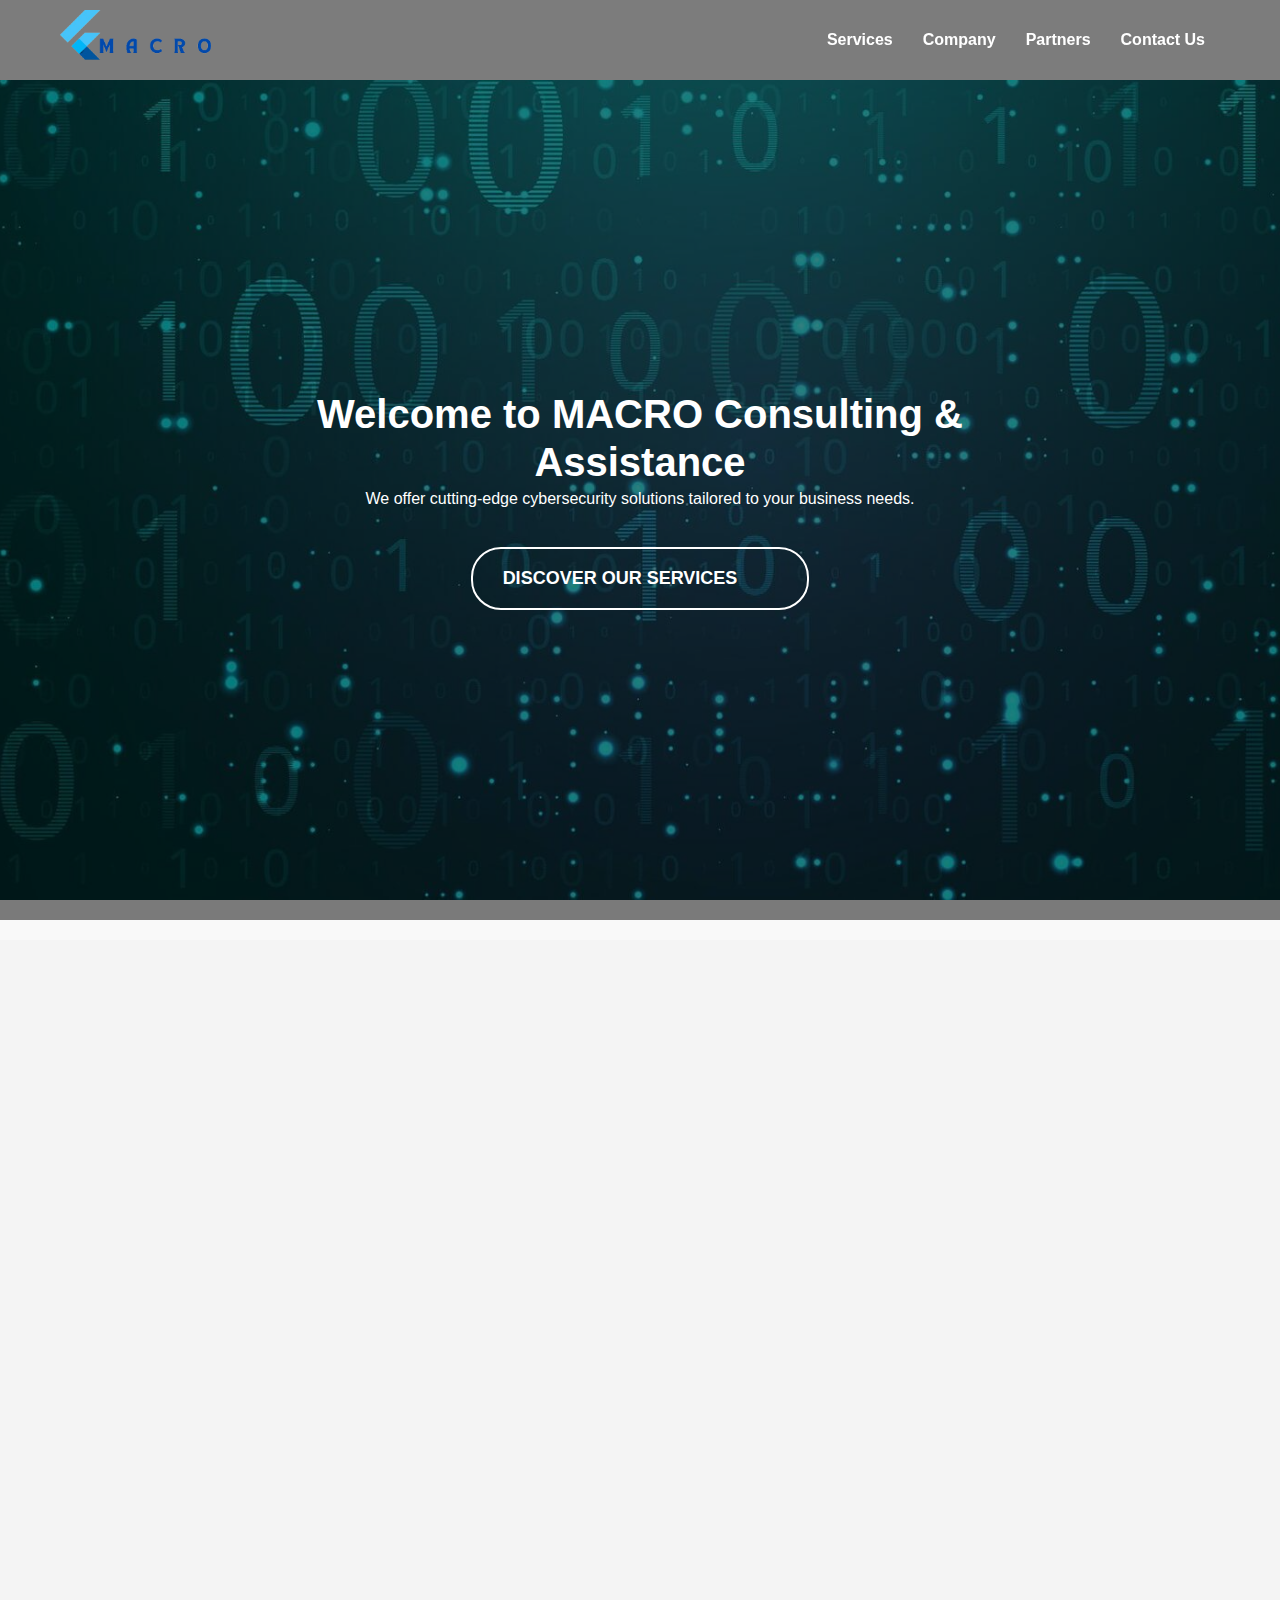
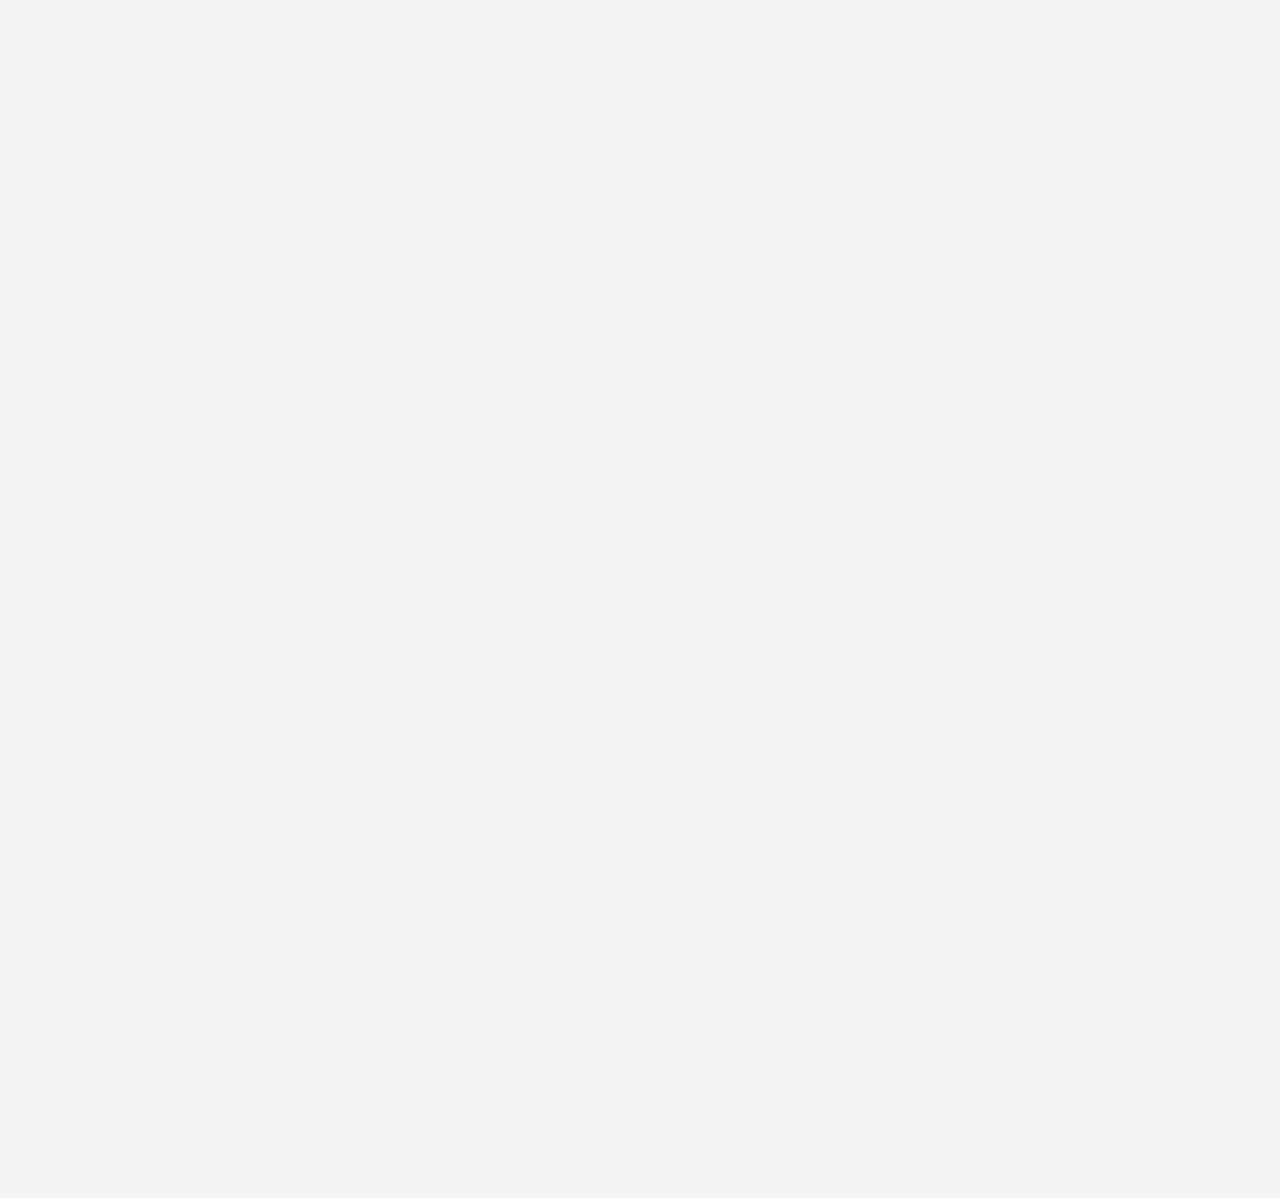
==== index.html @ e0755e48 "first commit" ====
<!doctype html>
<html lang="en">
<head>
    <meta charset="utf-8">
    <meta name="viewport" content="width=device-width, initial-scale=1">
    <title>MACRO Consulting & Assistance - Cybersecurity Solutions</title>
    <meta name="description" content="MACRO Consulting & Assistance offers cutting-edge cybersecurity solutions tailored to your business needs.">
    
    <!-- Preload critical assets -->
    <link rel="preload" href="boostrap/bootstrap.min.css" as="style">
    <link rel="preload" href="boostrap/mdb.min.css" as="style">
    <link rel="preload" href="styles.css" as="style">
    <link rel="preload" href="images/logo.png" as="image">

    <!-- Bootstrap CSS -->
    <link rel="stylesheet" href="boostrap/bootstrap.min.css">
    <!-- MDB CSS -->
    <link rel="stylesheet" href="boostrap/mdb.min.css">
    <!-- Custom CSS -->
    <link rel="stylesheet" href="styles.css">
    
    <!-- Content Security Policy -->
    <meta http-equiv="Content-Security-Policy" content="default-src 'self'; img-src 'self' data:; script-src 'self' 'unsafe-inline' https://cdnjs.cloudflare.com; style-src 'self' 'unsafe-inline' https://cdnjs.cloudflare.com; font-src 'self' data:; connect-src 'self'; frame-ancestors 'none'; upgrade-insecure-requests;">
    <meta name="referrer" content="no-referrer">
</head>
<body>
    <header class="ftnt-navigation" role="banner">
        <nav id="top-nav" aria-label="Main Navigation">
            <div class="container">
                <a href="index.html" class="logo-link">
                    <img src="images/logo.png" alt="MACRO Consulting & Assistance Logo" class="logo" width="150" height="50">
                </a>
                <div class="mobile-nav">
                    <button class="menu-toggle" aria-label="Toggle mobile menu" aria-controls="top-toolbar" aria-expanded="false">
                        <span class="bar"></span>
                        <span class="bar"></span>
                        <span class="bar"></span>
                    </button>
                </div>
                <ul class="top-toolbar" id="top-toolbar">
                    <li><a href="index.html">Services</a></li>
                    <li><a href="company.html">Company</a></li>
                    <li><a href="partners.html">Partners</a></li>
                    <li><a href="contact.html">Contact Us</a></li>
                </ul>
            </div>
        </nav>
    </header>

    <main>
        <!-- Welcome Section -->
        <section class="custom-background-section" role="region" aria-labelledby="main-title">
            <div class="content">
                <h1 id="main-title" class="main-title">Welcome to MACRO Consulting <span class="break-line">&amp; Assistance</span></h1>
                <p>We offer cutting-edge cybersecurity solutions tailored to your business needs.</p>
                <a href="#services" class="button--transparent--home">Discover our services</a>
            </div>
        </section>
    
        <!-- Services Section -->
        <section id="services" class="services-section" role="region" aria-labelledby="services-title">
            <div class="container">
                <h2 id="services-title" class="section-title">Our Services</h2>
                <div class="service-grid">
                    <article class="service-card">
                        <header class="service-card-header">
                            <h3>Vulnerability Management</h3>
                        </header>
                        <div class="service-card-body">
                            <p>Proactive vulnerability management to identify, analyze, and fix security flaws in your IT and OT infrastructure.</p>
                            <ul>
                                <li>Regular asset scans.</li>
                                <li>Vulnerability prioritization.</li>
                                <li>Action plans for remediation.</li>
                            </ul>
                        </div>
                    </article>
                    <article class="service-card">
                        <header class="service-card-header">
                            <h3>Risk Assessment</h3>
                        </header>
                        <div class="service-card-body">
                            <p>Risk assessments to determine potential threats and their impact on your business.</p>
                            <ul>
                                <li>In-depth analysis of threats and vulnerabilities.</li>
                                <li>Identification of risks specific to your industry.</li>
                                <li>Risk mitigation strategies.</li>
                            </ul>
                        </div>
                    </article>
                    <article class="service-card">
                        <header class="service-card-header">
                            <h3>Security Audit & Compliance</h3>
                        </header>
                        <div class="service-card-body">
                            <p>Comprehensive security audits to assess your compliance with cybersecurity standards and industry regulations.</p>
                            <ul>
                                <li>Security audits of systems and processes.</li>
                                <li>Assistance with regulatory compliance.</li>
                                <li>Non-compliance reports and recommendations.</li>
                            </ul>
                        </div>
                    </article>
                    <article class="service-card">
                        <header class="service-card-header">
                            <h3>Incident Management</h3>
                        </header>
                        <div class="service-card-body">
                            <p>Managing security incidents to quickly and effectively identify, contain, and resolve attacks.</p>
                            <ul>
                                <li>Incident response plans and emergency procedures.</li>
                                <li>Real-time incident detection and analysis.</li>
                                <li>Recovery and repair of compromised systems.</li>
                            </ul>
                        </div>
                    </article>
                    <article class="service-card">
                        <header class="service-card-header">
                            <h3>Cloud Security</h3>
                        </header>
                        <div class="service-card-body">
                            <p>Securing cloud environments to ensure the protection of sensitive data in cloud infrastructures.</p>
                            <ul>
                                <li>Cloud security configuration assessments.</li>
                                <li>Identity and access management (IAM).</li>
                                <li>Data and application protection in the cloud.</li>
                            </ul>
                        </div>
                    </article>
                    <article class="service-card">
                        <header class="service-card-header">
                            <h3>IoT and OT Security</h3>
                        </header>
                        <div class="service-card-body">
                            <p>Securing IoT and OT systems to prevent unauthorized access and protect critical networks.</p>
                            <ul>
                                <li>Monitoring of IoT devices and OT infrastructures.</li>
                                <li>Protection of SCADA systems and industrial equipment.</li>
                                <li>Management of vulnerabilities specific to OT and IoT environments.</li>
                            </ul>
                        </div>
                    </article>
                </div>
            </div>
        </section>
    
        <!-- Impact Section -->
        <section id="impact" class="impact-section" role="region" aria-labelledby="impact-title">
            <div class="row no-gutters">
              <div class="col-md-6 text-column">
                 <h2 id="impact-title" class="section-title">Our Cybersecurity Vision</h2>
                    <p>At MACRO Consulting & Assistance, we are committed to pioneering cybersecurity solutions that anticipate and mitigate future threats. Our focus is on building a secure digital landscape for our clients, leveraging advanced technologies and strategic partnerships to drive innovation and resilience.</p>
                    <div class="impact-row">
                        <div class="impact-item">
                            <div class="elementor-counter-number-wrapper">
                                <span class="elementor-counter-number" data-duration="2000" data-to-value="15" data-from-value="0">0</span>
                                <span class="elementor-counter-number-suffix"></span>
                            </div>
                            <div class="elementor-counter-title">Solutions Developed</div>
                        </div>
                        <div class="separator"></div>
                        <div class="impact-item">
                            <div class="elementor-counter-number-wrapper">
                                <span class="elementor-counter-number" data-duration="2000" data-to-value="200" data-from-value="0">0</span>
                                <span class="elementor-counter-number-suffix"></span>
                            </div>
                            <div class="elementor-counter-title">Threats Neutralized</div>
                        </div>
                        <div class="separator"></div>
                        <div class="impact-item">
                            <div class="elementor-counter-number-wrapper">
                                <span class="elementor-counter-number" data-duration="2000" data-to-value="30" data-from-value="0">0</span>
                                <span class="elementor-counter-number-suffix"></span>
                            </div>
                            <div class="elementor-counter-title">Clients Protected</div>
                        </div>
                        <div class="separator"></div>
                        <div class="impact-item">
                            <div class="elementor-counter-number-wrapper">
                                <span class="elementor-counter-number" data-duration="2000" data-to-value="23" data-from-value="0">0</span>
                                <span class="elementor-counter-number-suffix"></span>
                            </div>
                            <div class="elementor-counter-title">Global Partnerships</div>
                        </div>
                    </div>
                </div>
            </div>
        </section>
    
    </main>

    <footer role="contentinfo">
        <div class="footer-content">
            <p>&copy; 2025 MACRO Consulting & Assistance. All rights reserved.</p>
            <nav class="footer-nav">
                <ul>
                    <li><a href="terms.html">Terms of Service</a></li>
                    <li><a href="privacy.html">Privacy Policy</a></li>
                    <li><a href="Tunisian-notice.html">Notice for Tunisian Residents</a></li>
                    <li><a href="do-not-sell.html">Do Not Sell Or Share My Personal Information</a></li>
                    <li><a href="gdpr.html">General Data Protection Regulation</a></li>
                    <li><a href="European-accessibility.html">European Accessibility</a></li>
                    <li><a href="cookie-settings.html">Cookie Settings</a></li>
                </ul>
            </nav>
            <div class="footer-interest">
                <p>Also of Interest:</p>
                <ul>
                    <li><a href="Data Protection Best Practices.html">Data Protection Best Practices</a></li>
                    <li><a href="Industry News.html">Industry News</a></li>
                    <li><a href="cybersecurity News.html">Cybersecurity News</a></li>
                    <li><a href="FAQs.html">FAQs</a></li>
                </ul>
            </div>
        </div>
    </footer>

        <!-- jQuery -->
        <script src="boostrap/jquery-3.2.1.min.js" defer></script>
        <!-- Popper.js -->
        <script src="boostrap/popper.min.js" defer></script>
        <!-- Bootstrap JS -->
        <script src="boostrap/bootstrap.min.js" defer></script>
        <!-- MDB JS -->
        <script src="boostrap/mdb.min.js" defer></script>
        <!-- Custom JS -->
        <script src="scripts.js" defer></script>

</body>
</html>
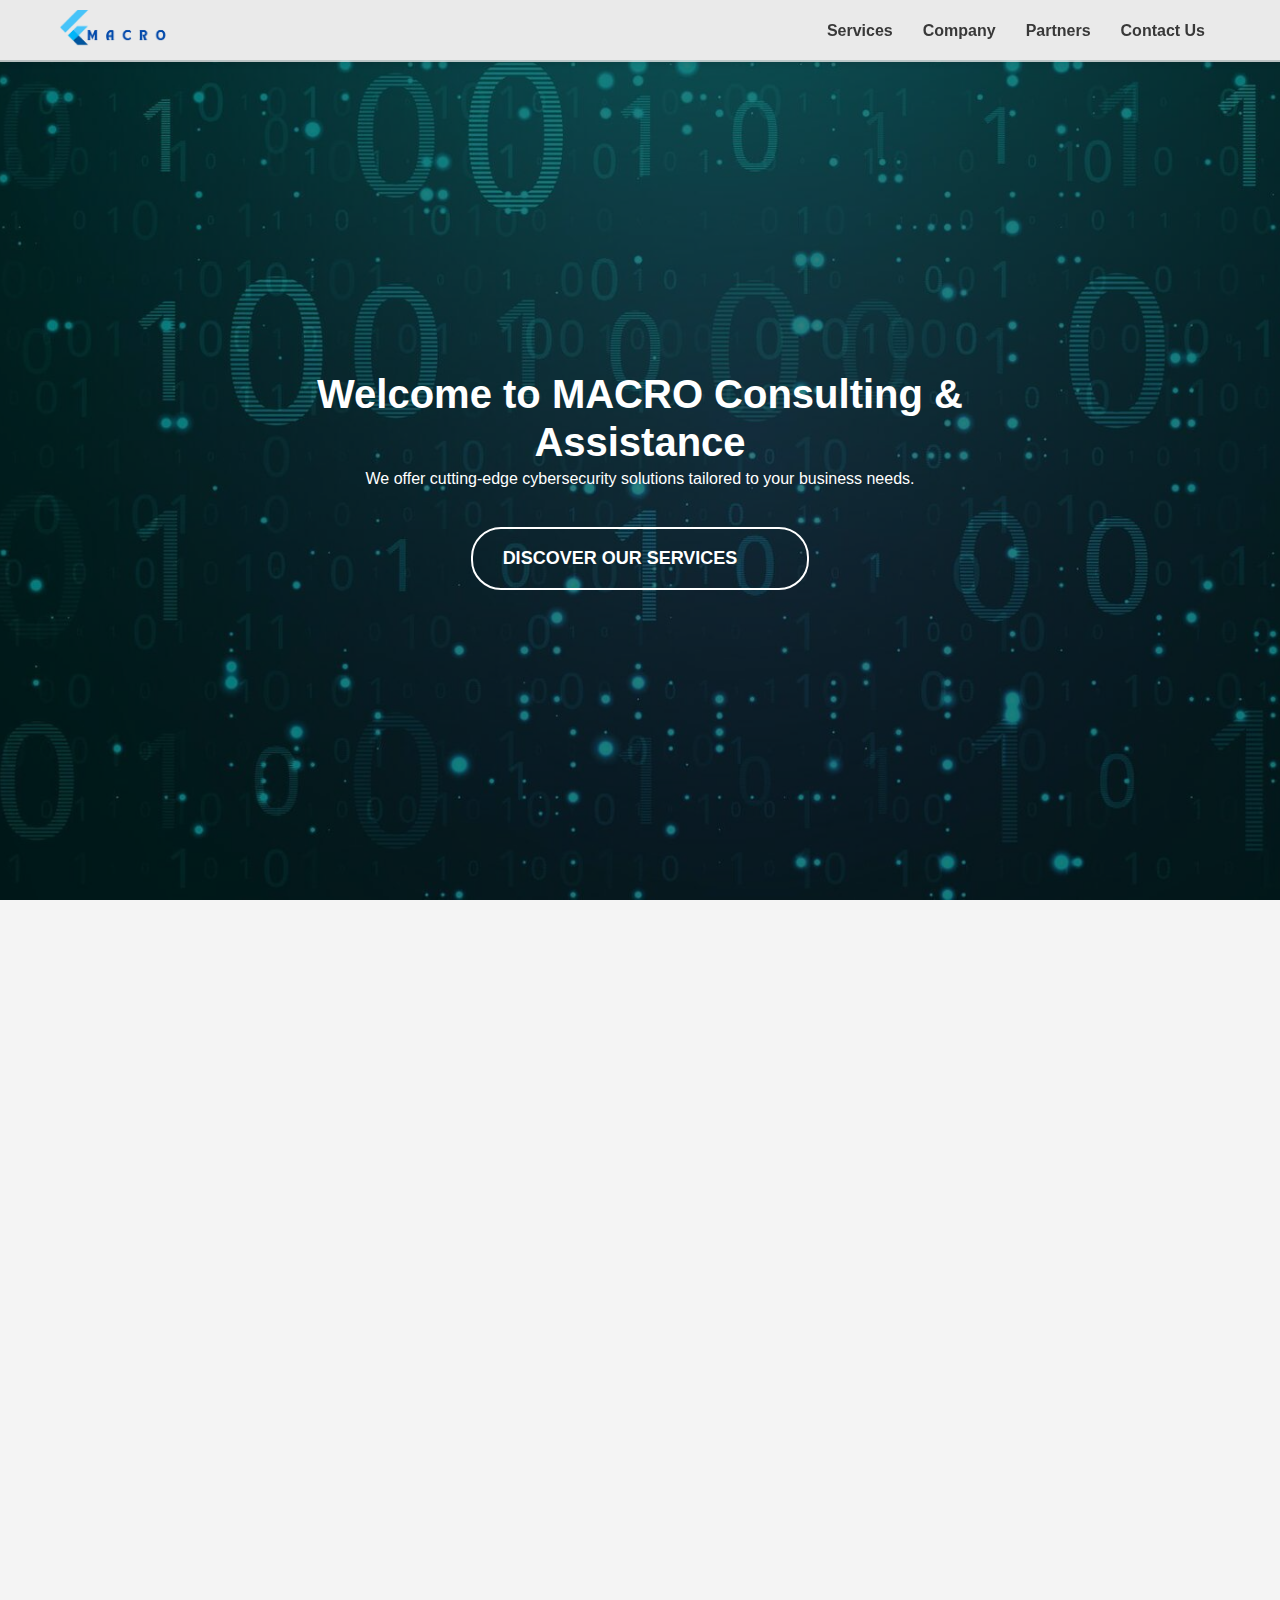
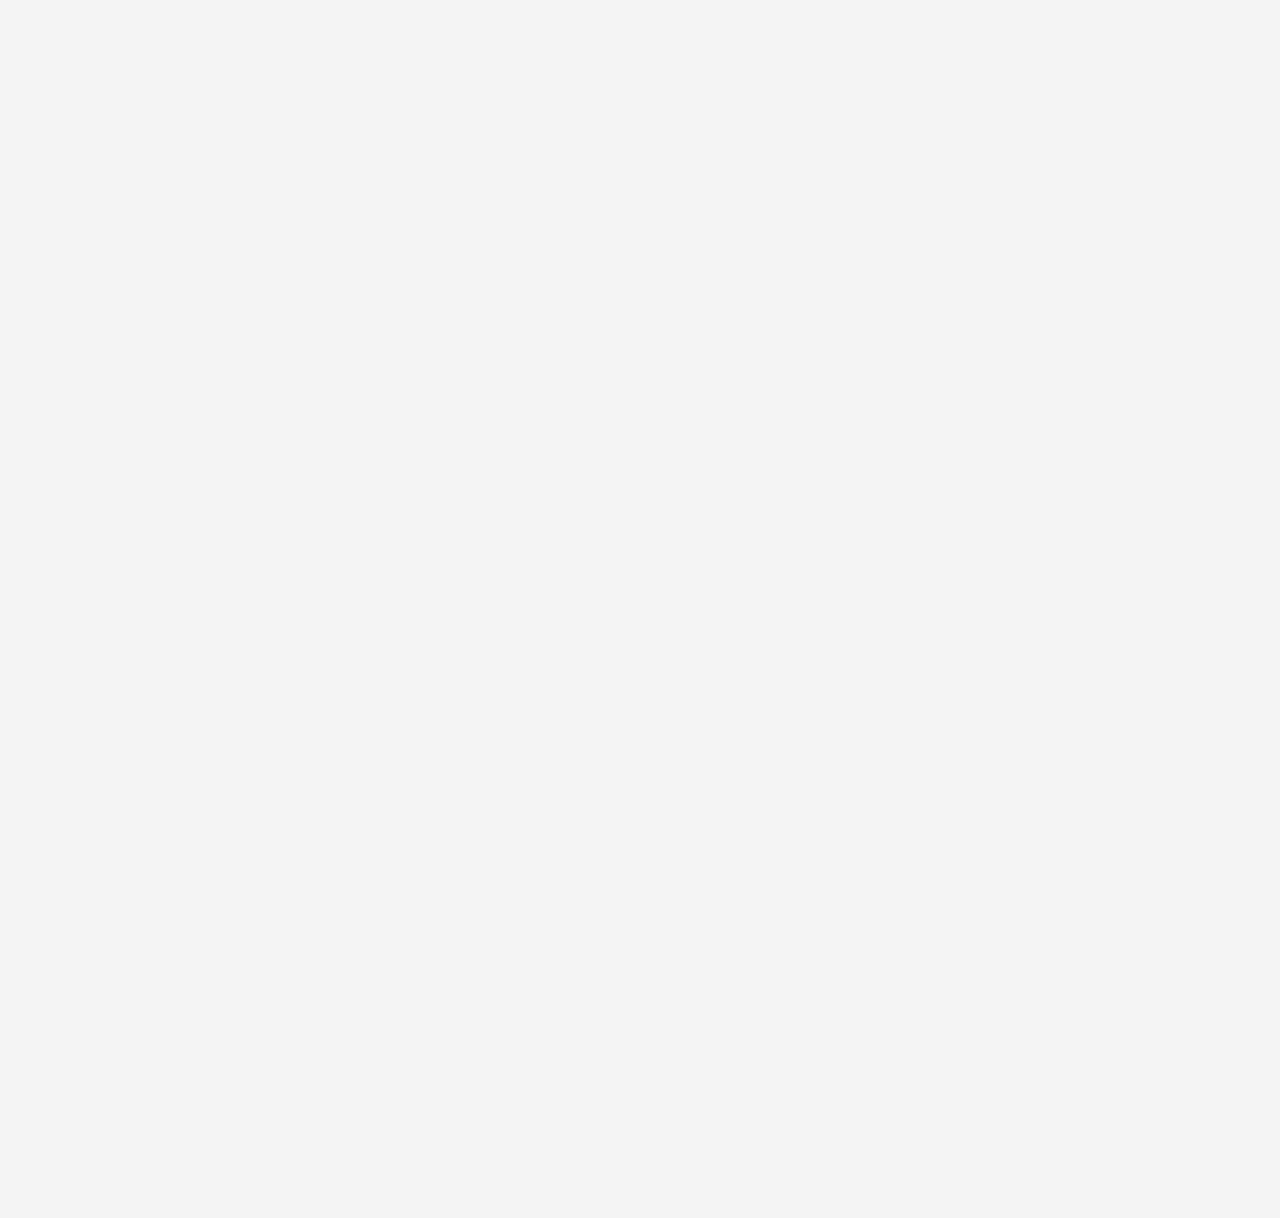
==== commit dca7ea2f: "first commit" ====
--- a/index.html
+++ b/index.html
@@ -2,7 +2,7 @@
 <html lang="en">
 <head>
     <meta charset="utf-8">
-    <meta name="viewport" content="width=device-width, initial-scale=1">
+    <meta name="viewport" content="width=device-width, initial-scale=1.0">
     <title>MACRO Consulting & Assistance - Cybersecurity Solutions</title>
     <meta name="description" content="MACRO Consulting & Assistance offers cutting-edge cybersecurity solutions tailored to your business needs.">
     
--- a/styles.css
+++ b/styles.css
@@ -6,15 +6,14 @@
 }
 
 html, body {
+    margin: 0;
+    padding: 0;
     height: 100%;
     overflow-x: hidden;
-    overflow-y: auto;
     font-family: Arial, sans-serif;
     line-height: 1.6;
     color: #333;
     background-color: #f4f4f4;
-    padding-top: 40px; /* Ajouté pour créer de l'espace sous le header fixe */
-    overflow-x: hidden;
 }
 
 .container {
@@ -32,16 +31,11 @@
     color: #fff;
     font-weight: bold;
     font-size: 2.5em;
-    white-space: normal;
     text-align: center;
     margin: 0 auto;
     max-width: 100%;
 }
 
-.break-line {
-    display: inline;
-}
-
 a {
     color: #007BFF;
     text-decoration: none;
@@ -54,27 +48,26 @@
 
 /* Header Styles */
 .ftnt-navigation {
-    background-color: rgba(94, 94, 94, 0.8);
-    color: #fff;
-    padding: 10px 0;
     position: fixed;
-    width: 100%;
-    z-index: 1000;
-    transition: all 0.3s ease;
     top: 0;
     left: 0;
-}
-
-.ftnt-navigation.sticky {
-    background-color: rgba(51, 51, 51, 0.9);
+    width: 100%;
+    background-color: rgba(231, 231, 231, 0.8);
+    z-index: 1000;
+    padding: 10px 0;
+    transition: all 0.3s ease;
+    box-shadow: 0 2px 5px rgba(0, 0, 0, 0.1);
+}
+
+/* Main Content Styles */
+main {
+    padding-top: 60px; /* Adjust this value to match the height of your header */
 }
 
 #top-nav .container {
     display: flex;
     justify-content: space-between;
     align-items: center;
-    max-width: 1200px;
-    margin: 0 auto;
     padding: 0 20px;
 }
 
@@ -84,9 +77,9 @@
 }
 
 .logo {
-    height: 60px;
+    height: 42px;
     width: auto;
-    margin-right: 20px;
+    margin-right: 10px;
 }
 
 .top-toolbar {
@@ -104,7 +97,7 @@
 }
 
 .top-toolbar li a {
-    color: #fff;
+    color: #393939;
     font-weight: bold;
     text-decoration: none;
     transition: color 0.3s ease;
@@ -119,19 +112,22 @@
 }
 
 .menu-toggle {
-    background: none;
-    border: none;
     cursor: pointer;
     padding: 0;
     display: none;
+    flex-direction: column; /* Stack bars vertically */
+    justify-content: center;
+    align-items: center;
+    width: 30px; /* Width of the toggle button */
+    height: 30px; /* Height of the toggle button */
 }
 
 .menu-toggle .bar {
     display: block;
     width: 25px;
     height: 3px;
-    background-color: #fff;
-    margin: 5px 0;
+    background-color: #363636;
+    margin: 3px 0; /* Space between bars */
     transition: 0.4s;
 }
 
@@ -141,7 +137,7 @@
     }
 
     .menu-toggle {
-        display: block;
+        display: flex;
     }
 
     .top-toolbar {
@@ -151,8 +147,8 @@
         top: 100%;
         left: 0;
         right: 0;
-        background-color: rgba(51, 51, 51, 0.9);
-        padding: 10px 0;
+        background-color: rgba(74, 74, 74, 0.8);
+        z-index: 999; /* Ensure it's above other content */
     }
 
     .top-toolbar.show {
@@ -164,11 +160,11 @@
     }
 
     .logo {
-        height: 50px;
-    }
-}
-
-/* Animation pour le menu hamburger */
+        height: 42px;
+    }
+}
+
+/* Animation for Hamburger Menu */
 .menu-toggle.active .bar:nth-child(1) {
     transform: rotate(-45deg) translate(-5px, 6px);
 }
@@ -203,7 +199,7 @@
 .custom-background-section::before {
     content: '';
     position: absolute;
-    top: 0;
+    top: 0; /* Ensure the overlay covers the entire section */
     left: 0;
     right: 0;
     bottom: 0;
@@ -313,7 +309,7 @@
     margin-top: 20px;
     margin-bottom: 100px;
     max-width: 100%;
-    overflow:visible;
+    overflow: visible;
 }
 
 .map-container iframe {
@@ -366,24 +362,15 @@
 }
 
 /* Mobile Menu Styles */
-.menu-toggle {
-    display:contents;
+.top-toolbar.show {
+    display: flex;
     flex-direction: column;
-    justify-content: space-around;
-    width: 30px;
-    height: 60px;
-    background: transparent;
-    border: none;
-    cursor: pointer;
-    z-index: 1001;
-}
-
-.menu-toggle span {
-    width: 100%;
-    height: 3px;
-    background-color: #fff;
-    border-radius: 2px;
-    transition: all 0.3s ease;
+    position: absolute;
+    top: 100%;
+    left: 0;
+    right: 0;
+    background-color: rgba(231, 231, 231, 0.8);
+    z-index: 999;
 }
 
 /* Services Section Styles */
@@ -627,7 +614,6 @@
     .map-container iframe {
         height: 300px;
     }
-    
 }
 
 @media (max-width: 480px) {
@@ -687,4 +673,4 @@
 
 main {
     flex: 1;
-}
+}--- a/styles.css
+++ b/styles.css
@@ -6,15 +6,14 @@
 }
 
 html, body {
+    margin: 0;
+    padding: 0;
     height: 100%;
     overflow-x: hidden;
-    overflow-y: auto;
     font-family: Arial, sans-serif;
     line-height: 1.6;
     color: #333;
     background-color: #f4f4f4;
-    padding-top: 40px; /* Ajouté pour créer de l'espace sous le header fixe */
-    overflow-x: hidden;
 }
 
 .container {
@@ -32,16 +31,11 @@
     color: #fff;
     font-weight: bold;
     font-size: 2.5em;
-    white-space: normal;
     text-align: center;
     margin: 0 auto;
     max-width: 100%;
 }
 
-.break-line {
-    display: inline;
-}
-
 a {
     color: #007BFF;
     text-decoration: none;
@@ -54,27 +48,26 @@
 
 /* Header Styles */
 .ftnt-navigation {
-    background-color: rgba(94, 94, 94, 0.8);
-    color: #fff;
-    padding: 10px 0;
     position: fixed;
-    width: 100%;
-    z-index: 1000;
-    transition: all 0.3s ease;
     top: 0;
     left: 0;
-}
-
-.ftnt-navigation.sticky {
-    background-color: rgba(51, 51, 51, 0.9);
+    width: 100%;
+    background-color: rgba(231, 231, 231, 0.8);
+    z-index: 1000;
+    padding: 10px 0;
+    transition: all 0.3s ease;
+    box-shadow: 0 2px 5px rgba(0, 0, 0, 0.1);
+}
+
+/* Main Content Styles */
+main {
+    padding-top: 60px; /* Adjust this value to match the height of your header */
 }
 
 #top-nav .container {
     display: flex;
     justify-content: space-between;
     align-items: center;
-    max-width: 1200px;
-    margin: 0 auto;
     padding: 0 20px;
 }
 
@@ -84,9 +77,9 @@
 }
 
 .logo {
-    height: 60px;
+    height: 42px;
     width: auto;
-    margin-right: 20px;
+    margin-right: 10px;
 }
 
 .top-toolbar {
@@ -104,7 +97,7 @@
 }
 
 .top-toolbar li a {
-    color: #fff;
+    color: #393939;
     font-weight: bold;
     text-decoration: none;
     transition: color 0.3s ease;
@@ -119,19 +112,22 @@
 }
 
 .menu-toggle {
-    background: none;
-    border: none;
     cursor: pointer;
     padding: 0;
     display: none;
+    flex-direction: column; /* Stack bars vertically */
+    justify-content: center;
+    align-items: center;
+    width: 30px; /* Width of the toggle button */
+    height: 30px; /* Height of the toggle button */
 }
 
 .menu-toggle .bar {
     display: block;
     width: 25px;
     height: 3px;
-    background-color: #fff;
-    margin: 5px 0;
+    background-color: #363636;
+    margin: 3px 0; /* Space between bars */
     transition: 0.4s;
 }
 
@@ -141,7 +137,7 @@
     }
 
     .menu-toggle {
-        display: block;
+        display: flex;
     }
 
     .top-toolbar {
@@ -151,8 +147,8 @@
         top: 100%;
         left: 0;
         right: 0;
-        background-color: rgba(51, 51, 51, 0.9);
-        padding: 10px 0;
+        background-color: rgba(74, 74, 74, 0.8);
+        z-index: 999; /* Ensure it's above other content */
     }
 
     .top-toolbar.show {
@@ -164,11 +160,11 @@
     }
 
     .logo {
-        height: 50px;
-    }
-}
-
-/* Animation pour le menu hamburger */
+        height: 42px;
+    }
+}
+
+/* Animation for Hamburger Menu */
 .menu-toggle.active .bar:nth-child(1) {
     transform: rotate(-45deg) translate(-5px, 6px);
 }
@@ -203,7 +199,7 @@
 .custom-background-section::before {
     content: '';
     position: absolute;
-    top: 0;
+    top: 0; /* Ensure the overlay covers the entire section */
     left: 0;
     right: 0;
     bottom: 0;
@@ -313,7 +309,7 @@
     margin-top: 20px;
     margin-bottom: 100px;
     max-width: 100%;
-    overflow:visible;
+    overflow: visible;
 }
 
 .map-container iframe {
@@ -366,24 +362,15 @@
 }
 
 /* Mobile Menu Styles */
-.menu-toggle {
-    display:contents;
+.top-toolbar.show {
+    display: flex;
     flex-direction: column;
-    justify-content: space-around;
-    width: 30px;
-    height: 60px;
-    background: transparent;
-    border: none;
-    cursor: pointer;
-    z-index: 1001;
-}
-
-.menu-toggle span {
-    width: 100%;
-    height: 3px;
-    background-color: #fff;
-    border-radius: 2px;
-    transition: all 0.3s ease;
+    position: absolute;
+    top: 100%;
+    left: 0;
+    right: 0;
+    background-color: rgba(231, 231, 231, 0.8);
+    z-index: 999;
 }
 
 /* Services Section Styles */
@@ -627,7 +614,6 @@
     .map-container iframe {
         height: 300px;
     }
-    
 }
 
 @media (max-width: 480px) {
@@ -687,4 +673,4 @@
 
 main {
     flex: 1;
-}
+}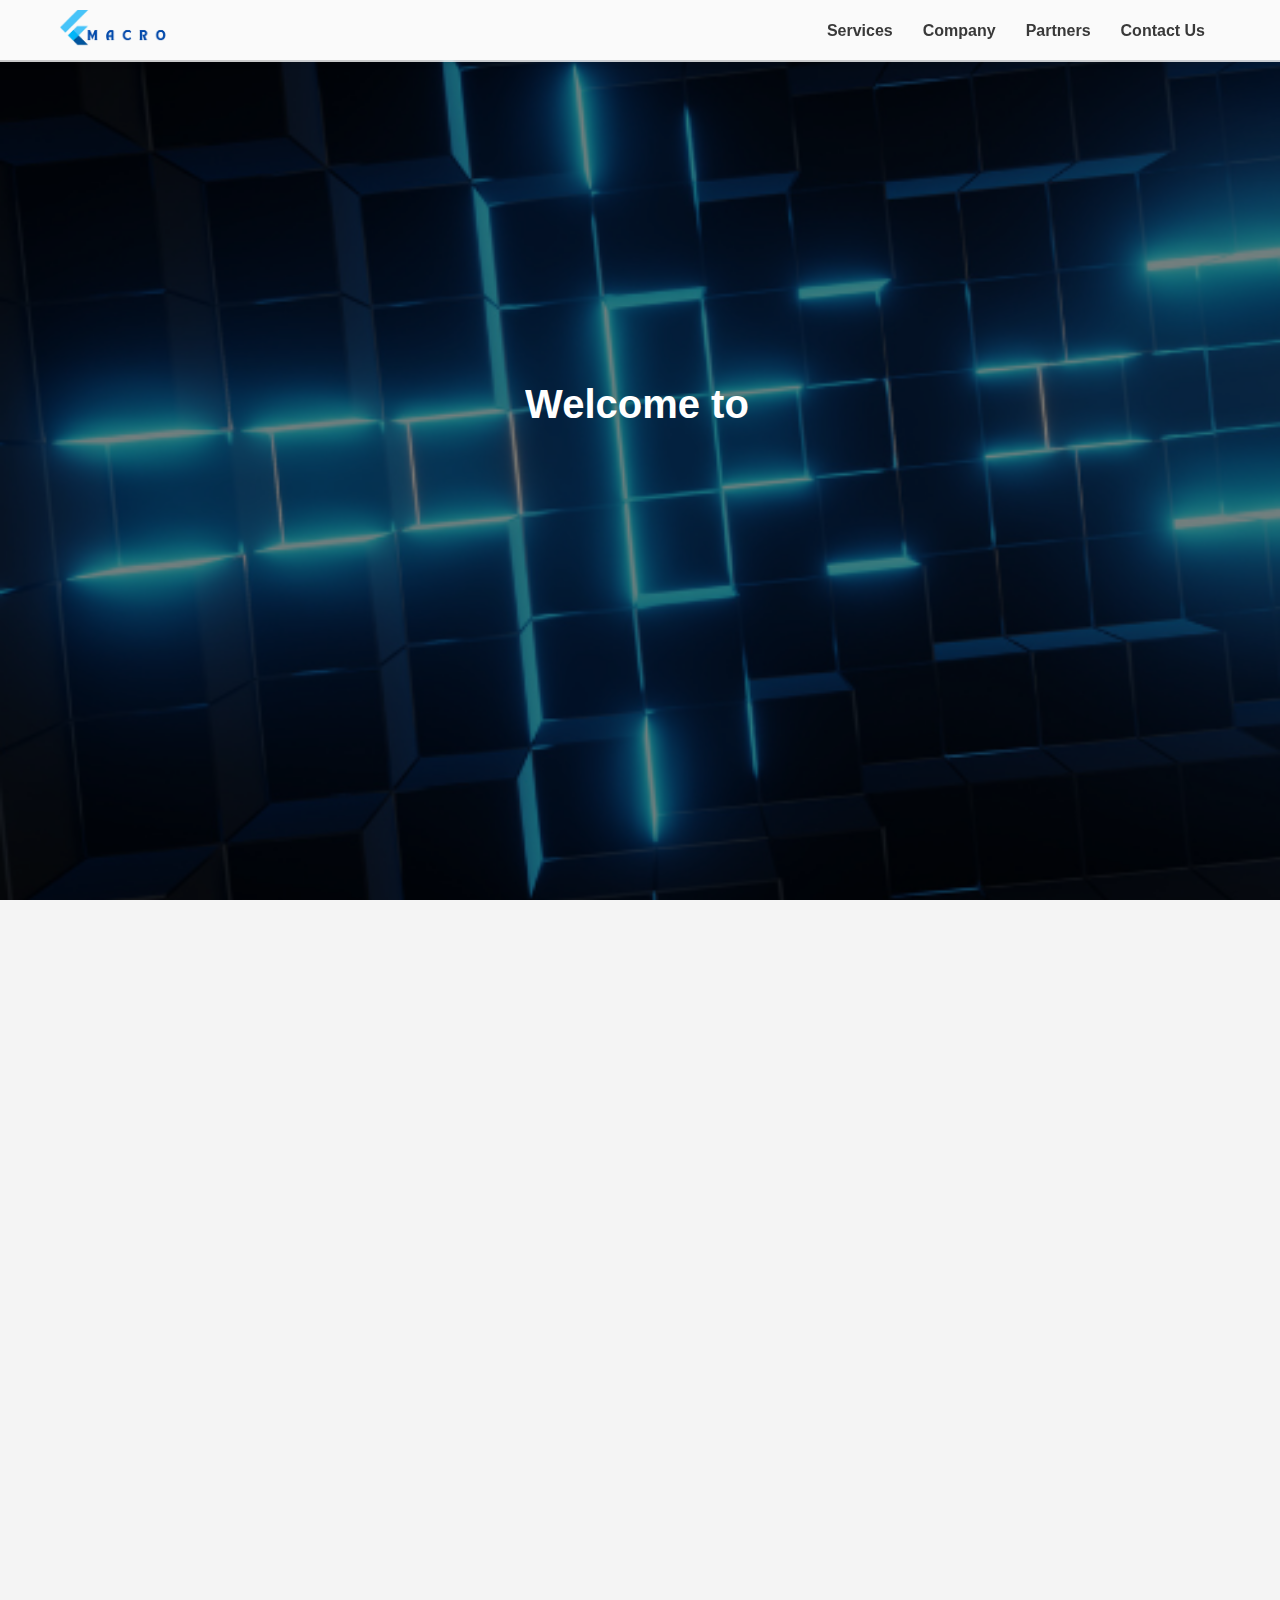
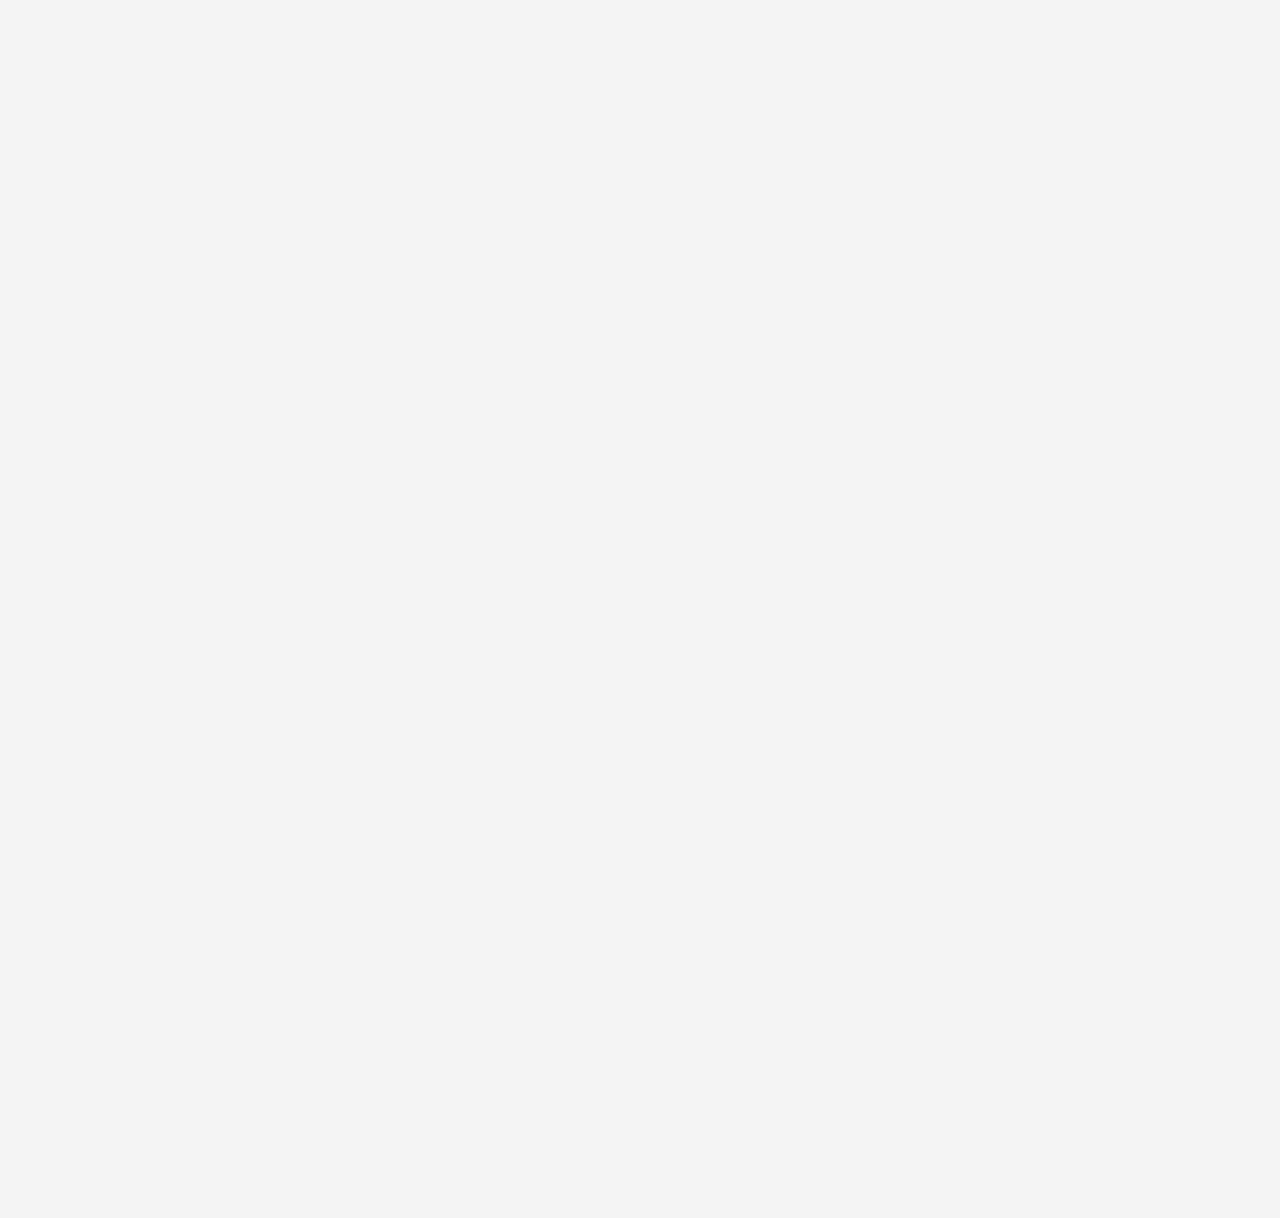
==== commit d31b302a: "first commit" ====
--- a/index.html
+++ b/index.html
@@ -51,11 +51,12 @@
         <!-- Welcome Section -->
         <section class="custom-background-section" role="region" aria-labelledby="main-title">
             <div class="content">
-                <h1 id="main-title" class="main-title">Welcome to MACRO Consulting <span class="break-line">&amp; Assistance</span></h1>
-                <p>We offer cutting-edge cybersecurity solutions tailored to your business needs.</p>
+                <h1 id="main-title" class="main-title"></h1> <!-- Title will be animated -->
+                <p id="intro-text" style="opacity: 0;">We offer cutting-edge cybersecurity solutions tailored to your business needs.</p>
                 <a href="#services" class="button--transparent--home">Discover our services</a>
             </div>
         </section>
+    </main>
     
         <!-- Services Section -->
         <section id="services" class="services-section" role="region" aria-labelledby="services-title">
--- a/styles.css
+++ b/styles.css
@@ -6,8 +6,6 @@
 }
 
 html, body {
-    margin: 0;
-    padding: 0;
     height: 100%;
     overflow-x: hidden;
     font-family: Arial, sans-serif;
@@ -28,12 +26,25 @@
 }
 
 .main-title {
+    display: inline-block;
+    white-space: normal; /* Allows line breaks */
+    overflow: hidden;
+    border-right: .15em solid transparent; /* Hides the cursor */
     color: #fff;
     font-weight: bold;
     font-size: 2.5em;
     text-align: center;
     margin: 0 auto;
     max-width: 100%;
+    word-wrap: break-word; /* Allows line breaks if necessary */
+}
+
+#intro-text {
+    opacity: 0; /* Initially hidden */
+    transition: opacity 0.5s ease-in;
+    text-align: center;
+    margin-top: 20px;
+    color: #fff;
 }
 
 a {
@@ -52,7 +63,7 @@
     top: 0;
     left: 0;
     width: 100%;
-    background-color: rgba(231, 231, 231, 0.8);
+    background-color: rgba(251, 251, 251, 0.8);
     z-index: 1000;
     padding: 10px 0;
     transition: all 0.3s ease;
@@ -107,6 +118,7 @@
     color: #007BFF;
 }
 
+/* Mobile Navigation */
 .mobile-nav {
     display: none;
 }
@@ -115,11 +127,11 @@
     cursor: pointer;
     padding: 0;
     display: none;
-    flex-direction: column; /* Stack bars vertically */
+    flex-direction: column;
     justify-content: center;
     align-items: center;
-    width: 30px; /* Width of the toggle button */
-    height: 30px; /* Height of the toggle button */
+    width: 30px;
+    height: 30px;
 }
 
 .menu-toggle .bar {
@@ -127,7 +139,7 @@
     width: 25px;
     height: 3px;
     background-color: #363636;
-    margin: 3px 0; /* Space between bars */
+    margin: 3px 0;
     transition: 0.4s;
 }
 
@@ -148,7 +160,7 @@
         left: 0;
         right: 0;
         background-color: rgba(74, 74, 74, 0.8);
-        z-index: 999; /* Ensure it's above other content */
+        z-index: 999;
     }
 
     .top-toolbar.show {
@@ -161,6 +173,10 @@
 
     .logo {
         height: 42px;
+    }
+
+    .main-title {
+        font-size: 2em; /* Reduce font size on smaller screens */
     }
 }
 
@@ -199,7 +215,7 @@
 .custom-background-section::before {
     content: '';
     position: absolute;
-    top: 0; /* Ensure the overlay covers the entire section */
+    top: 0;
     left: 0;
     right: 0;
     bottom: 0;
@@ -207,6 +223,7 @@
     z-index: 5;
 }
 
+/* Button Styles */
 .button--transparent--home {
     color: #fff;
     text-decoration: none;
@@ -220,10 +237,11 @@
     border-radius: 30px;
     position: relative;
     transition: all .5s;
+    opacity: 0; /* Initially hidden */
 }
 
 .button--transparent--home:hover {
-    background-color: rgb(30, 30, 30);
+    background-color: rgb(21, 14, 42);
 }
 
 .button--transparent--home:after {
@@ -236,6 +254,7 @@
     margin-top: -3px;
     transition: all .5s;
 }
+
 
 /* Impact Section Styles */
 .impact-section {
--- a/styles.css
+++ b/styles.css
@@ -6,8 +6,6 @@
 }
 
 html, body {
-    margin: 0;
-    padding: 0;
     height: 100%;
     overflow-x: hidden;
     font-family: Arial, sans-serif;
@@ -28,12 +26,25 @@
 }
 
 .main-title {
+    display: inline-block;
+    white-space: normal; /* Allows line breaks */
+    overflow: hidden;
+    border-right: .15em solid transparent; /* Hides the cursor */
     color: #fff;
     font-weight: bold;
     font-size: 2.5em;
     text-align: center;
     margin: 0 auto;
     max-width: 100%;
+    word-wrap: break-word; /* Allows line breaks if necessary */
+}
+
+#intro-text {
+    opacity: 0; /* Initially hidden */
+    transition: opacity 0.5s ease-in;
+    text-align: center;
+    margin-top: 20px;
+    color: #fff;
 }
 
 a {
@@ -52,7 +63,7 @@
     top: 0;
     left: 0;
     width: 100%;
-    background-color: rgba(231, 231, 231, 0.8);
+    background-color: rgba(251, 251, 251, 0.8);
     z-index: 1000;
     padding: 10px 0;
     transition: all 0.3s ease;
@@ -107,6 +118,7 @@
     color: #007BFF;
 }
 
+/* Mobile Navigation */
 .mobile-nav {
     display: none;
 }
@@ -115,11 +127,11 @@
     cursor: pointer;
     padding: 0;
     display: none;
-    flex-direction: column; /* Stack bars vertically */
+    flex-direction: column;
     justify-content: center;
     align-items: center;
-    width: 30px; /* Width of the toggle button */
-    height: 30px; /* Height of the toggle button */
+    width: 30px;
+    height: 30px;
 }
 
 .menu-toggle .bar {
@@ -127,7 +139,7 @@
     width: 25px;
     height: 3px;
     background-color: #363636;
-    margin: 3px 0; /* Space between bars */
+    margin: 3px 0;
     transition: 0.4s;
 }
 
@@ -148,7 +160,7 @@
         left: 0;
         right: 0;
         background-color: rgba(74, 74, 74, 0.8);
-        z-index: 999; /* Ensure it's above other content */
+        z-index: 999;
     }
 
     .top-toolbar.show {
@@ -161,6 +173,10 @@
 
     .logo {
         height: 42px;
+    }
+
+    .main-title {
+        font-size: 2em; /* Reduce font size on smaller screens */
     }
 }
 
@@ -199,7 +215,7 @@
 .custom-background-section::before {
     content: '';
     position: absolute;
-    top: 0; /* Ensure the overlay covers the entire section */
+    top: 0;
     left: 0;
     right: 0;
     bottom: 0;
@@ -207,6 +223,7 @@
     z-index: 5;
 }
 
+/* Button Styles */
 .button--transparent--home {
     color: #fff;
     text-decoration: none;
@@ -220,10 +237,11 @@
     border-radius: 30px;
     position: relative;
     transition: all .5s;
+    opacity: 0; /* Initially hidden */
 }
 
 .button--transparent--home:hover {
-    background-color: rgb(30, 30, 30);
+    background-color: rgb(21, 14, 42);
 }
 
 .button--transparent--home:after {
@@ -236,6 +254,7 @@
     margin-top: -3px;
     transition: all .5s;
 }
+
 
 /* Impact Section Styles */
 .impact-section {
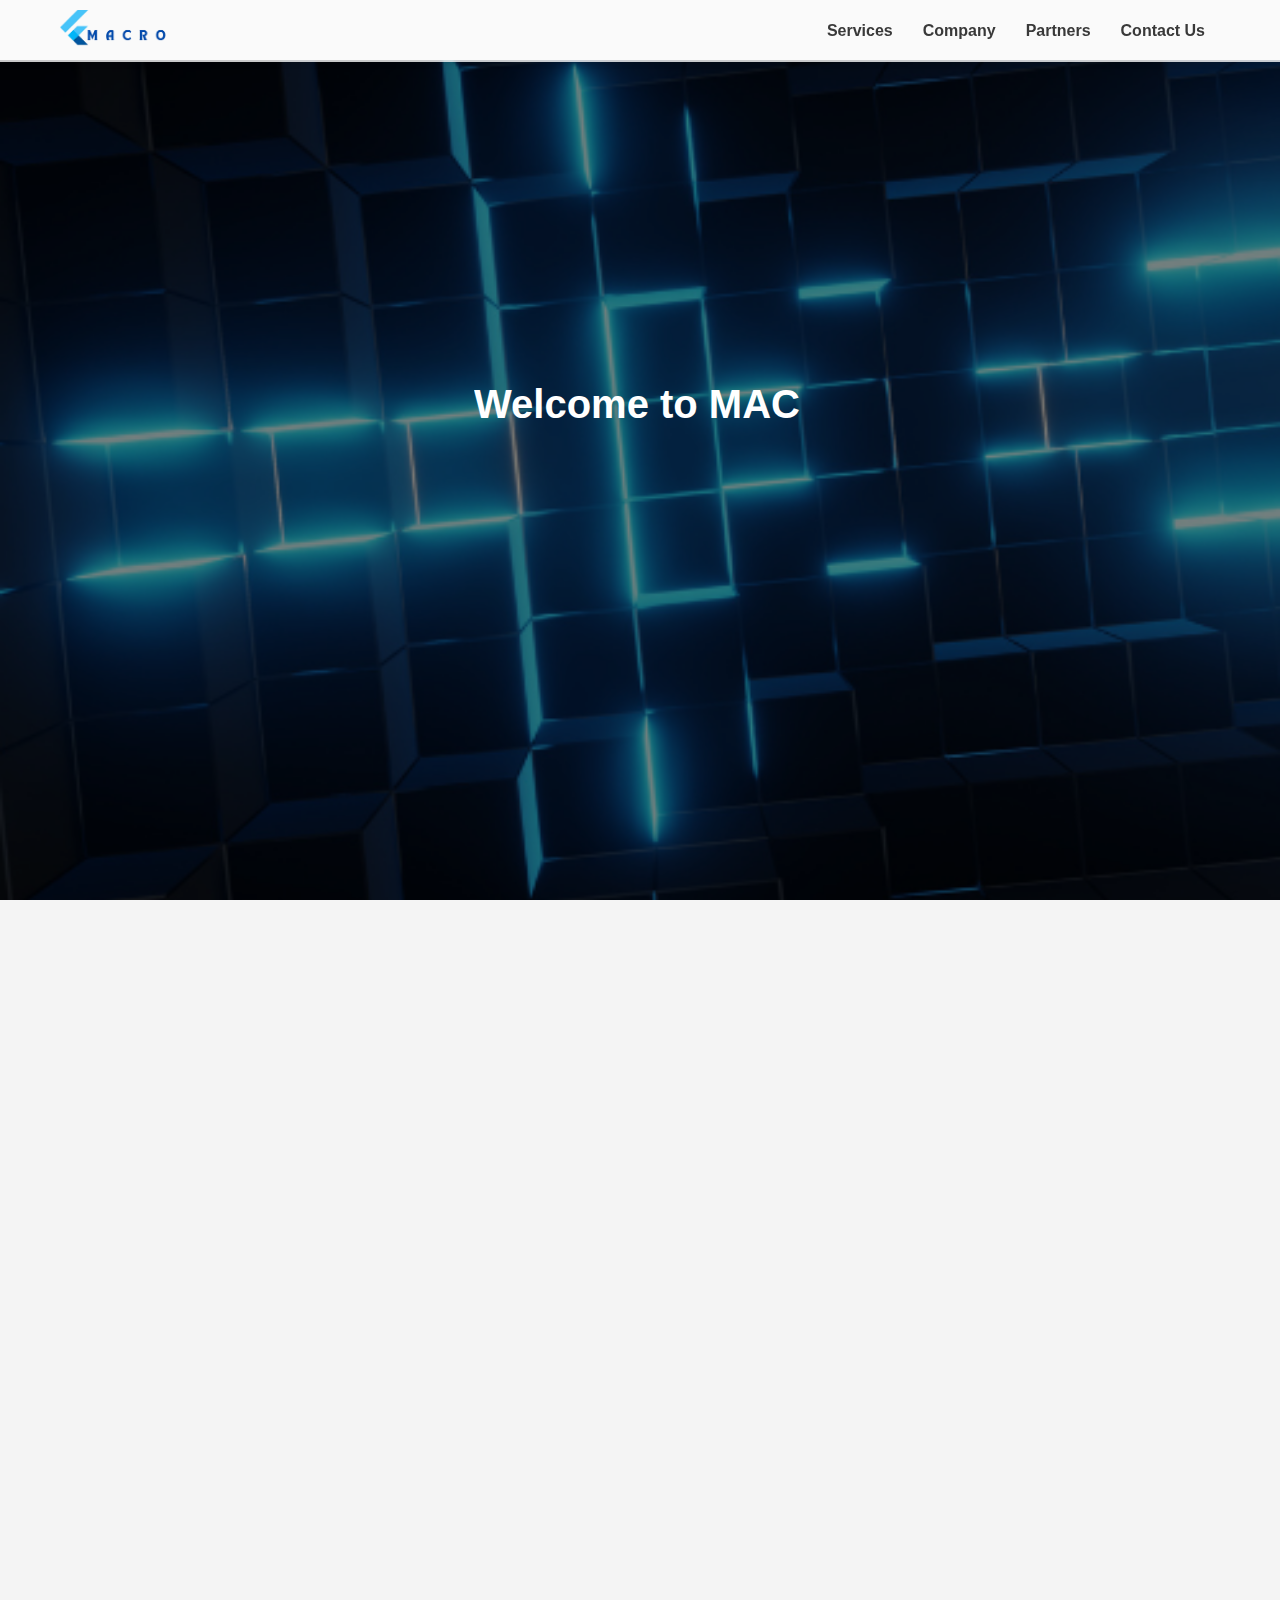
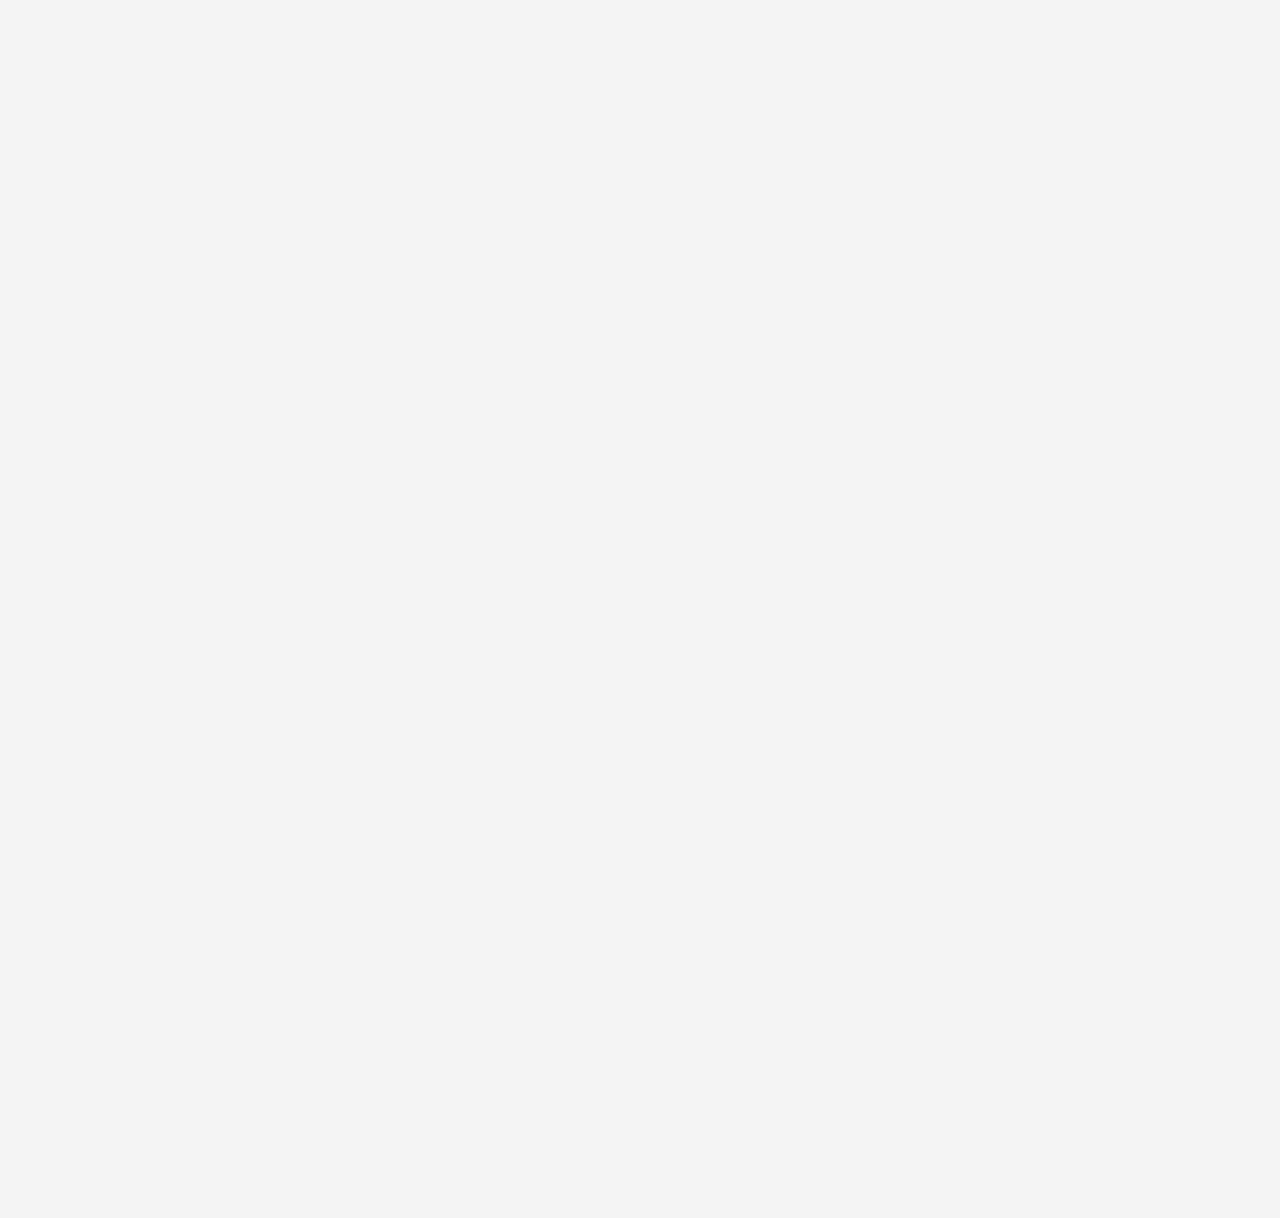
==== commit 3bc4a3cf: "first commit" ====
--- a/index.html
+++ b/index.html
@@ -155,7 +155,7 @@
                         <div class="impact-item">
                             <div class="elementor-counter-number-wrapper">
                                 <span class="elementor-counter-number" data-duration="2000" data-to-value="15" data-from-value="0">0</span>
-                                <span class="elementor-counter-number-suffix"></span>
+                                <span class="elementor-counter-number-suffix">+</span>
                             </div>
                             <div class="elementor-counter-title">Solutions Developed</div>
                         </div>
@@ -163,7 +163,7 @@
                         <div class="impact-item">
                             <div class="elementor-counter-number-wrapper">
                                 <span class="elementor-counter-number" data-duration="2000" data-to-value="200" data-from-value="0">0</span>
-                                <span class="elementor-counter-number-suffix"></span>
+                                <span class="elementor-counter-number-suffix">+</span>
                             </div>
                             <div class="elementor-counter-title">Threats Neutralized</div>
                         </div>
@@ -171,7 +171,7 @@
                         <div class="impact-item">
                             <div class="elementor-counter-number-wrapper">
                                 <span class="elementor-counter-number" data-duration="2000" data-to-value="30" data-from-value="0">0</span>
-                                <span class="elementor-counter-number-suffix"></span>
+                                <span class="elementor-counter-number-suffix">+</span>
                             </div>
                             <div class="elementor-counter-title">Clients Protected</div>
                         </div>
@@ -179,7 +179,7 @@
                         <div class="impact-item">
                             <div class="elementor-counter-number-wrapper">
                                 <span class="elementor-counter-number" data-duration="2000" data-to-value="23" data-from-value="0">0</span>
-                                <span class="elementor-counter-number-suffix"></span>
+                                <span class="elementor-counter-number-suffix">+</span>
                             </div>
                             <div class="elementor-counter-title">Global Partnerships</div>
                         </div>
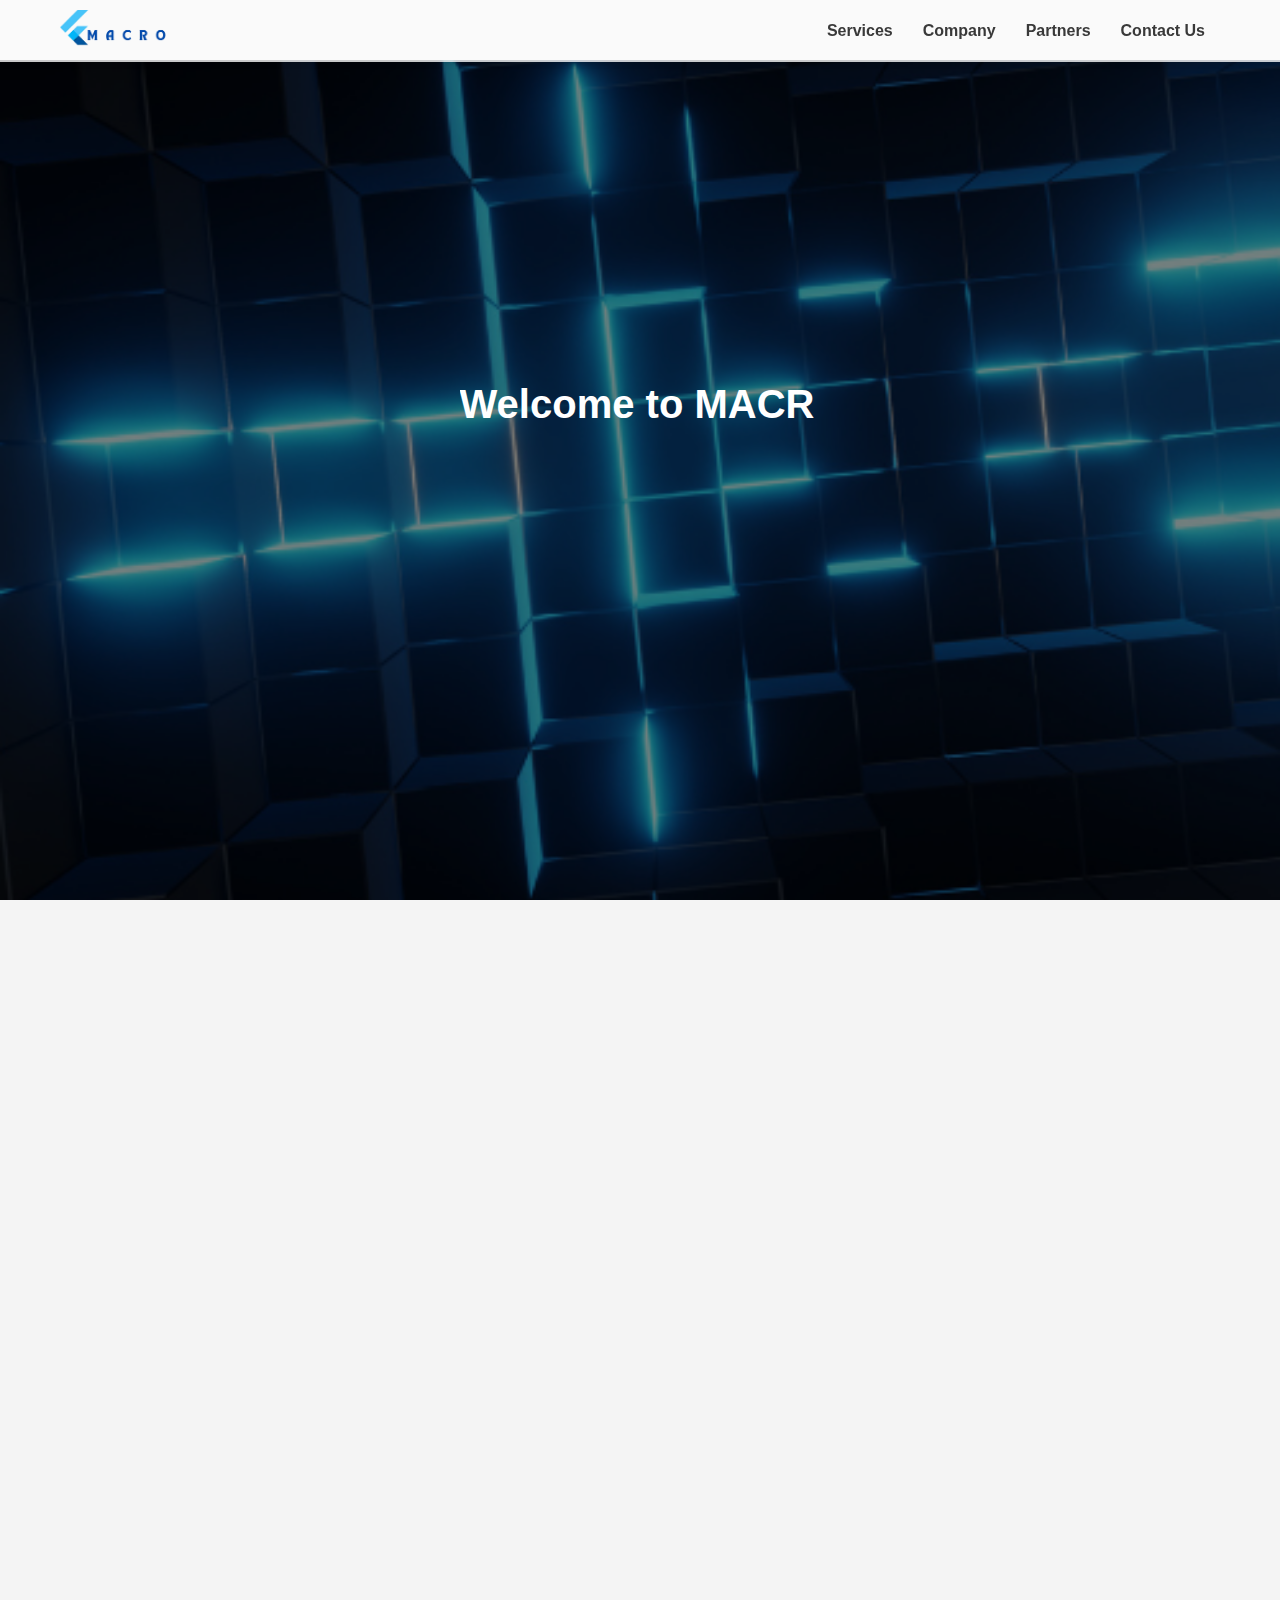
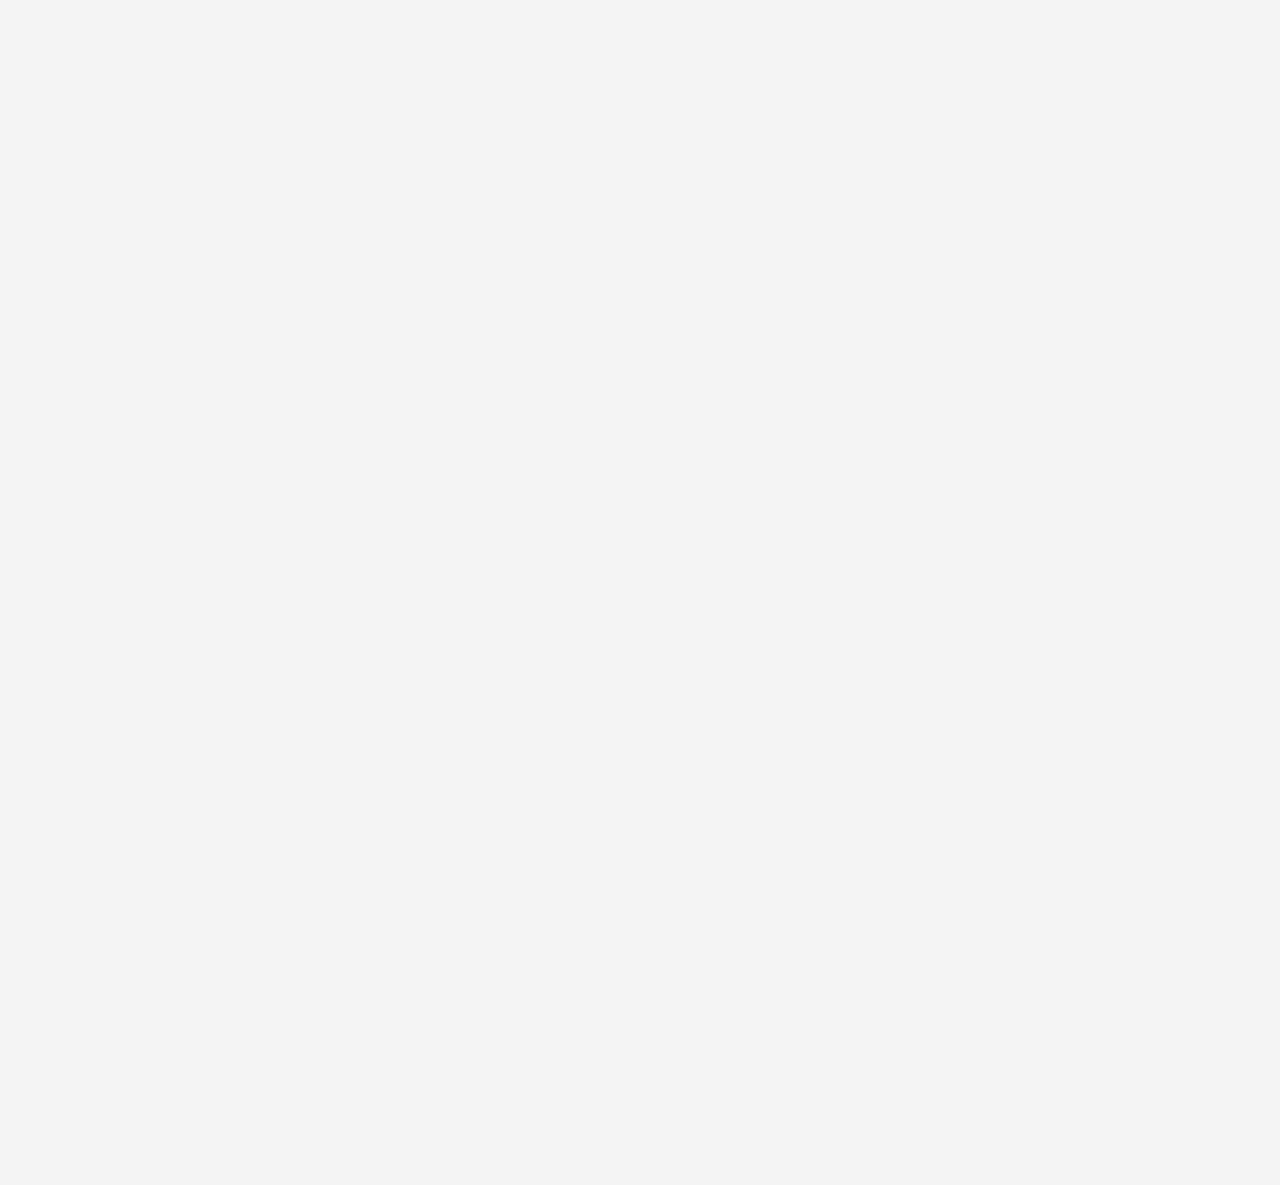
==== commit e06bb86d: "first commit" ====
--- a/index.html
+++ b/index.html
@@ -193,24 +193,25 @@
     <footer role="contentinfo">
         <div class="footer-content">
             <p>&copy; 2025 MACRO Consulting & Assistance. All rights reserved.</p>
+            
             <nav class="footer-nav">
                 <ul>
                     <li><a href="terms.html">Terms of Service</a></li>
                     <li><a href="privacy.html">Privacy Policy</a></li>
-                    <li><a href="Tunisian-notice.html">Notice for Tunisian Residents</a></li>
-                    <li><a href="do-not-sell.html">Do Not Sell Or Share My Personal Information</a></li>
-                    <li><a href="gdpr.html">General Data Protection Regulation</a></li>
-                    <li><a href="European-accessibility.html">European Accessibility</a></li>
-                    <li><a href="cookie-settings.html">Cookie Settings</a></li>
+                    <li><a href="Tunisian Regulations.html" target="_blank" rel="noopener noreferrer">Tunisian Regulations</a></li>
+                    <li><a href="FAQs.html">FAQs</a></li>
                 </ul>
             </nav>
+    
+            <!-- "Also of Interest" Section -->
             <div class="footer-interest">
                 <p>Also of Interest:</p>
                 <ul>
-                    <li><a href="Data Protection Best Practices.html">Data Protection Best Practices</a></li>
-                    <li><a href="Industry News.html">Industry News</a></li>
-                    <li><a href="cybersecurity News.html">Cybersecurity News</a></li>
-                    <li><a href="FAQs.html">FAQs</a></li>
+                    <li><a href="https://cyber.gouv.fr/bonnes-pratiques-protegez-vous" target="_blank" rel="noopener noreferrer">Cyber Security Best Practices</a></li>
+                    <li><a href="https://gdpr-info.eu/" target="_blank" rel="noopener noreferrer">General Data Protection Regulation</a></li>
+                    <li><a href="https://thehackernews.com" target="_blank" rel="noopener noreferrer">Cybersecurity News</a></li>
+                    <li><a href="https://industrytoday.com/" target="_blank" rel="noopener noreferrer">Industry News</a></li>
+                    
                 </ul>
             </div>
         </div>
--- a/styles.css
+++ b/styles.css
@@ -507,156 +507,89 @@
     max-width: 1200px;
     margin: 0 auto;
     display: flex;
-    flex-wrap: wrap;
-    justify-content: space-between;
-    align-items: flex-start;
-}
-
-.footer-nav ul, .footer-interest ul {
+    flex-direction: column;
+    align-items: center; /* Centre tout horizontalement */
+}
+
+/* Section des liens principaux */
+.footer-nav ul {
     list-style: none;
     padding: 0;
     margin: 20px 0;
     display: flex;
     flex-wrap: wrap;
-    justify-content: center;
-}
-
-.footer-nav ul li, .footer-interest ul li {
-    margin: 0 15px;
-}
-
-.footer-nav a, .footer-interest a {
+    justify-content: center; /* Centre les liens */
+}
+
+.footer-nav ul li {
+    margin: 0 15px; /* Espacement horizontal entre les liens */
+}
+
+.footer-nav a {
     color: #fff;
     text-decoration: none;
     font-size: 14px;
     transition: color 0.3s;
 }
 
-.footer-nav a:hover, .footer-interest a:hover {
+.footer-nav a:hover {
     color: #007BFF;
     text-decoration: underline;
 }
 
+/* Section "Also of Interest" */
 .footer-interest {
-    flex: 1 1 300px;
-    margin-top: 20px;
+    margin-top: 30px;
+    text-align: center;
 }
 
 .footer-interest p {
-    margin-bottom: 10px;
-    font-weight: bold;
-}
-
-.footer-content p {
-    flex: 1 1 100%;
-    margin-bottom: 20px;
+    font-weight: bold;
+    margin-bottom: 10px; /* Espace entre le titre et les liens */
+}
+
+.footer-interest ul {
+    list-style: none;
+    padding: 0;
+    display: flex;
+    justify-content: center; /* Centre les liens horizontalement */
+    flex-wrap: wrap; /* Gère les petits écrans */
+    gap: 15px; /* Espace horizontal entre les liens */
+}
+
+.footer-interest ul li {
+    margin: 0; /* Aucun espacement vertical spécifique */
+}
+
+.footer-interest a {
+    color: #fff;
+    text-decoration: none;
+    font-size: 14px;
+    transition: color 0.3s;
+}
+
+.footer-interest a:hover {
+    color: #007BFF;
+    text-decoration: underline;
 }
 
 /* Responsive styles */
 @media (max-width: 768px) {
-    .container {
-        padding: 15px;
-    }
-
-    .main-title {
-        font-size: 2em;
-    }
-
-    .custom-background-section {
-        min-height: 500px;
-    }
-
-    .button--transparent--home {
-        padding: 10px 50px 10px 20px;
-        font-size: 16px;
-    }
-
-    .impact-row {
-        flex-direction: column;
-    }
-
-    .separator {
-        display: none;
-    }
-
-    .partner-list {
-        grid-template-columns: 1fr;
-    }
-
-    .menu-toggle {
-        display: flex;
-    }
-
-    .top-toolbar {
-        display: none;
-        flex-direction: column;
-        position: absolute;
-        top: 50px;
-        left: 0;
-        right: 0;
-        background-color: rgba(51, 51, 51, 0.9);
-        padding: 10px 0;
-        z-index: 1000;
-        align-items: flex-start;
-        padding-left: 20px;
-    }
-
-    .top-toolbar.show {
-        display: flex;
-    }
-
-    .top-toolbar li {
-        margin: 10px 0;
-    }
-
-    .service-grid {
-        grid-template-columns: 1fr;
-    }
-
     .footer-content {
-        flex-direction: column;
+        padding: 20px;
+    }
+
+    .footer-nav ul, .footer-interest ul {
+        flex-direction: column; /* Passe les liens en colonne sur petit écran */
         align-items: center;
     }
 
-    .footer-nav, .footer-interest {
-        text-align: center;
-    }
-
-    .footer-nav ul, .footer-interest ul {
-        flex-direction: column;
-    }
-
-    .footer-nav ul li, .footer-interest ul li {
-        margin: 5px 0;
-    }
-
-    .map-container iframe {
-        height: 300px;
-    }
-}
-
-@media (max-width: 480px) {
-    body {
-        font-size: 14px;
-    }
-
-    .main-title {
-        font-size: 1.8em;
-    }
-
-    .section-title {
-        font-size: 2rem;
-    }
-
-    .button--transparent--home {
-        padding: 8px 40px 8px 15px;
-        font-size: 14px;
-    }
-
-    .partner img {
-        width: 80px;
-    }
-}
+    .footer-interest ul li {
+        margin: 10px 0; /* Espacement vertical entre les liens */
+    }
+}
+
+
 
 /* Ensure images are responsive */
 img {
--- a/styles.css
+++ b/styles.css
@@ -507,156 +507,89 @@
     max-width: 1200px;
     margin: 0 auto;
     display: flex;
-    flex-wrap: wrap;
-    justify-content: space-between;
-    align-items: flex-start;
-}
-
-.footer-nav ul, .footer-interest ul {
+    flex-direction: column;
+    align-items: center; /* Centre tout horizontalement */
+}
+
+/* Section des liens principaux */
+.footer-nav ul {
     list-style: none;
     padding: 0;
     margin: 20px 0;
     display: flex;
     flex-wrap: wrap;
-    justify-content: center;
-}
-
-.footer-nav ul li, .footer-interest ul li {
-    margin: 0 15px;
-}
-
-.footer-nav a, .footer-interest a {
+    justify-content: center; /* Centre les liens */
+}
+
+.footer-nav ul li {
+    margin: 0 15px; /* Espacement horizontal entre les liens */
+}
+
+.footer-nav a {
     color: #fff;
     text-decoration: none;
     font-size: 14px;
     transition: color 0.3s;
 }
 
-.footer-nav a:hover, .footer-interest a:hover {
+.footer-nav a:hover {
     color: #007BFF;
     text-decoration: underline;
 }
 
+/* Section "Also of Interest" */
 .footer-interest {
-    flex: 1 1 300px;
-    margin-top: 20px;
+    margin-top: 30px;
+    text-align: center;
 }
 
 .footer-interest p {
-    margin-bottom: 10px;
-    font-weight: bold;
-}
-
-.footer-content p {
-    flex: 1 1 100%;
-    margin-bottom: 20px;
+    font-weight: bold;
+    margin-bottom: 10px; /* Espace entre le titre et les liens */
+}
+
+.footer-interest ul {
+    list-style: none;
+    padding: 0;
+    display: flex;
+    justify-content: center; /* Centre les liens horizontalement */
+    flex-wrap: wrap; /* Gère les petits écrans */
+    gap: 15px; /* Espace horizontal entre les liens */
+}
+
+.footer-interest ul li {
+    margin: 0; /* Aucun espacement vertical spécifique */
+}
+
+.footer-interest a {
+    color: #fff;
+    text-decoration: none;
+    font-size: 14px;
+    transition: color 0.3s;
+}
+
+.footer-interest a:hover {
+    color: #007BFF;
+    text-decoration: underline;
 }
 
 /* Responsive styles */
 @media (max-width: 768px) {
-    .container {
-        padding: 15px;
-    }
-
-    .main-title {
-        font-size: 2em;
-    }
-
-    .custom-background-section {
-        min-height: 500px;
-    }
-
-    .button--transparent--home {
-        padding: 10px 50px 10px 20px;
-        font-size: 16px;
-    }
-
-    .impact-row {
-        flex-direction: column;
-    }
-
-    .separator {
-        display: none;
-    }
-
-    .partner-list {
-        grid-template-columns: 1fr;
-    }
-
-    .menu-toggle {
-        display: flex;
-    }
-
-    .top-toolbar {
-        display: none;
-        flex-direction: column;
-        position: absolute;
-        top: 50px;
-        left: 0;
-        right: 0;
-        background-color: rgba(51, 51, 51, 0.9);
-        padding: 10px 0;
-        z-index: 1000;
-        align-items: flex-start;
-        padding-left: 20px;
-    }
-
-    .top-toolbar.show {
-        display: flex;
-    }
-
-    .top-toolbar li {
-        margin: 10px 0;
-    }
-
-    .service-grid {
-        grid-template-columns: 1fr;
-    }
-
     .footer-content {
-        flex-direction: column;
+        padding: 20px;
+    }
+
+    .footer-nav ul, .footer-interest ul {
+        flex-direction: column; /* Passe les liens en colonne sur petit écran */
         align-items: center;
     }
 
-    .footer-nav, .footer-interest {
-        text-align: center;
-    }
-
-    .footer-nav ul, .footer-interest ul {
-        flex-direction: column;
-    }
-
-    .footer-nav ul li, .footer-interest ul li {
-        margin: 5px 0;
-    }
-
-    .map-container iframe {
-        height: 300px;
-    }
-}
-
-@media (max-width: 480px) {
-    body {
-        font-size: 14px;
-    }
-
-    .main-title {
-        font-size: 1.8em;
-    }
-
-    .section-title {
-        font-size: 2rem;
-    }
-
-    .button--transparent--home {
-        padding: 8px 40px 8px 15px;
-        font-size: 14px;
-    }
-
-    .partner img {
-        width: 80px;
-    }
-}
+    .footer-interest ul li {
+        margin: 10px 0; /* Espacement vertical entre les liens */
+    }
+}
+
+
 
 /* Ensure images are responsive */
 img {
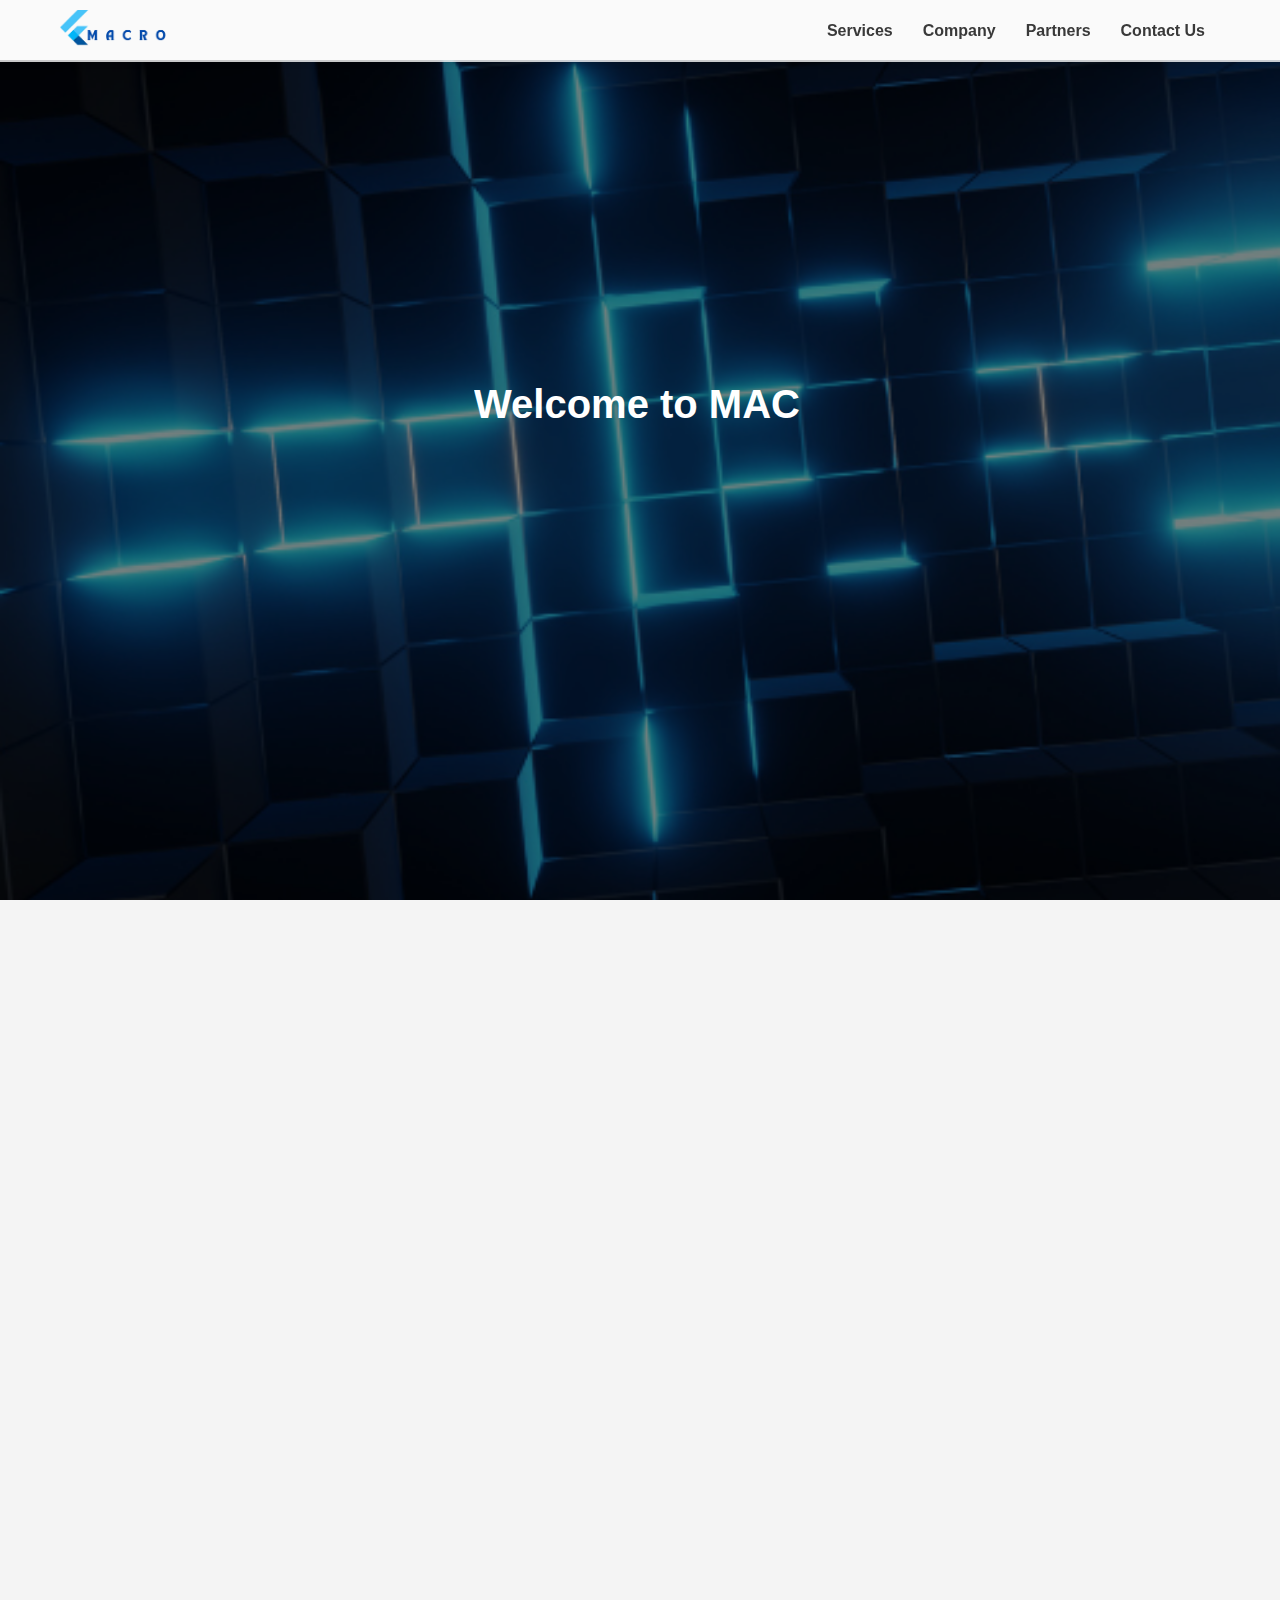
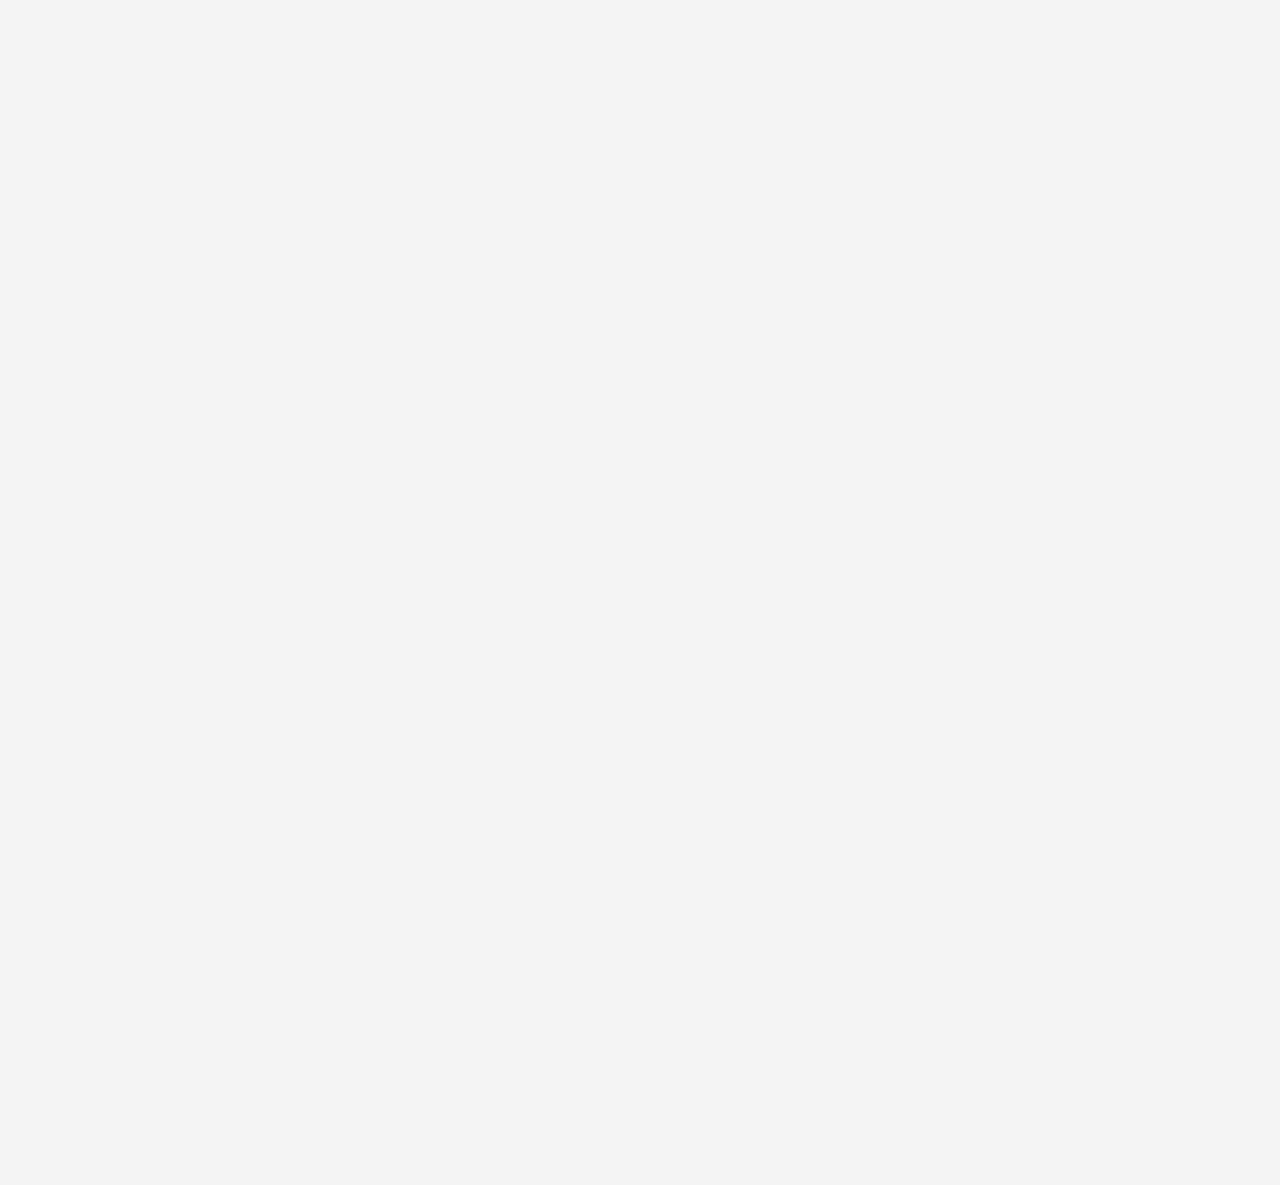
==== commit 282108c5: "first commit" ====
--- a/index.html
+++ b/index.html
@@ -198,7 +198,7 @@
                 <ul>
                     <li><a href="terms.html">Terms of Service</a></li>
                     <li><a href="privacy.html">Privacy Policy</a></li>
-                    <li><a href="Tunisian Regulations.html" target="_blank" rel="noopener noreferrer">Tunisian Regulations</a></li>
+                    <li><a href="Tunisian Regulations.html">Tunisian Regulations</a></li>
                     <li><a href="FAQs.html">FAQs</a></li>
                 </ul>
             </nav>
--- a/styles.css
+++ b/styles.css
@@ -314,6 +314,8 @@
     margin: 0 20px;
 }
 
+
+
 /* Contact Section Styles */
 .contact-info {
     margin-top: 20px;
--- a/styles.css
+++ b/styles.css
@@ -314,6 +314,8 @@
     margin: 0 20px;
 }
 
+
+
 /* Contact Section Styles */
 .contact-info {
     margin-top: 20px;
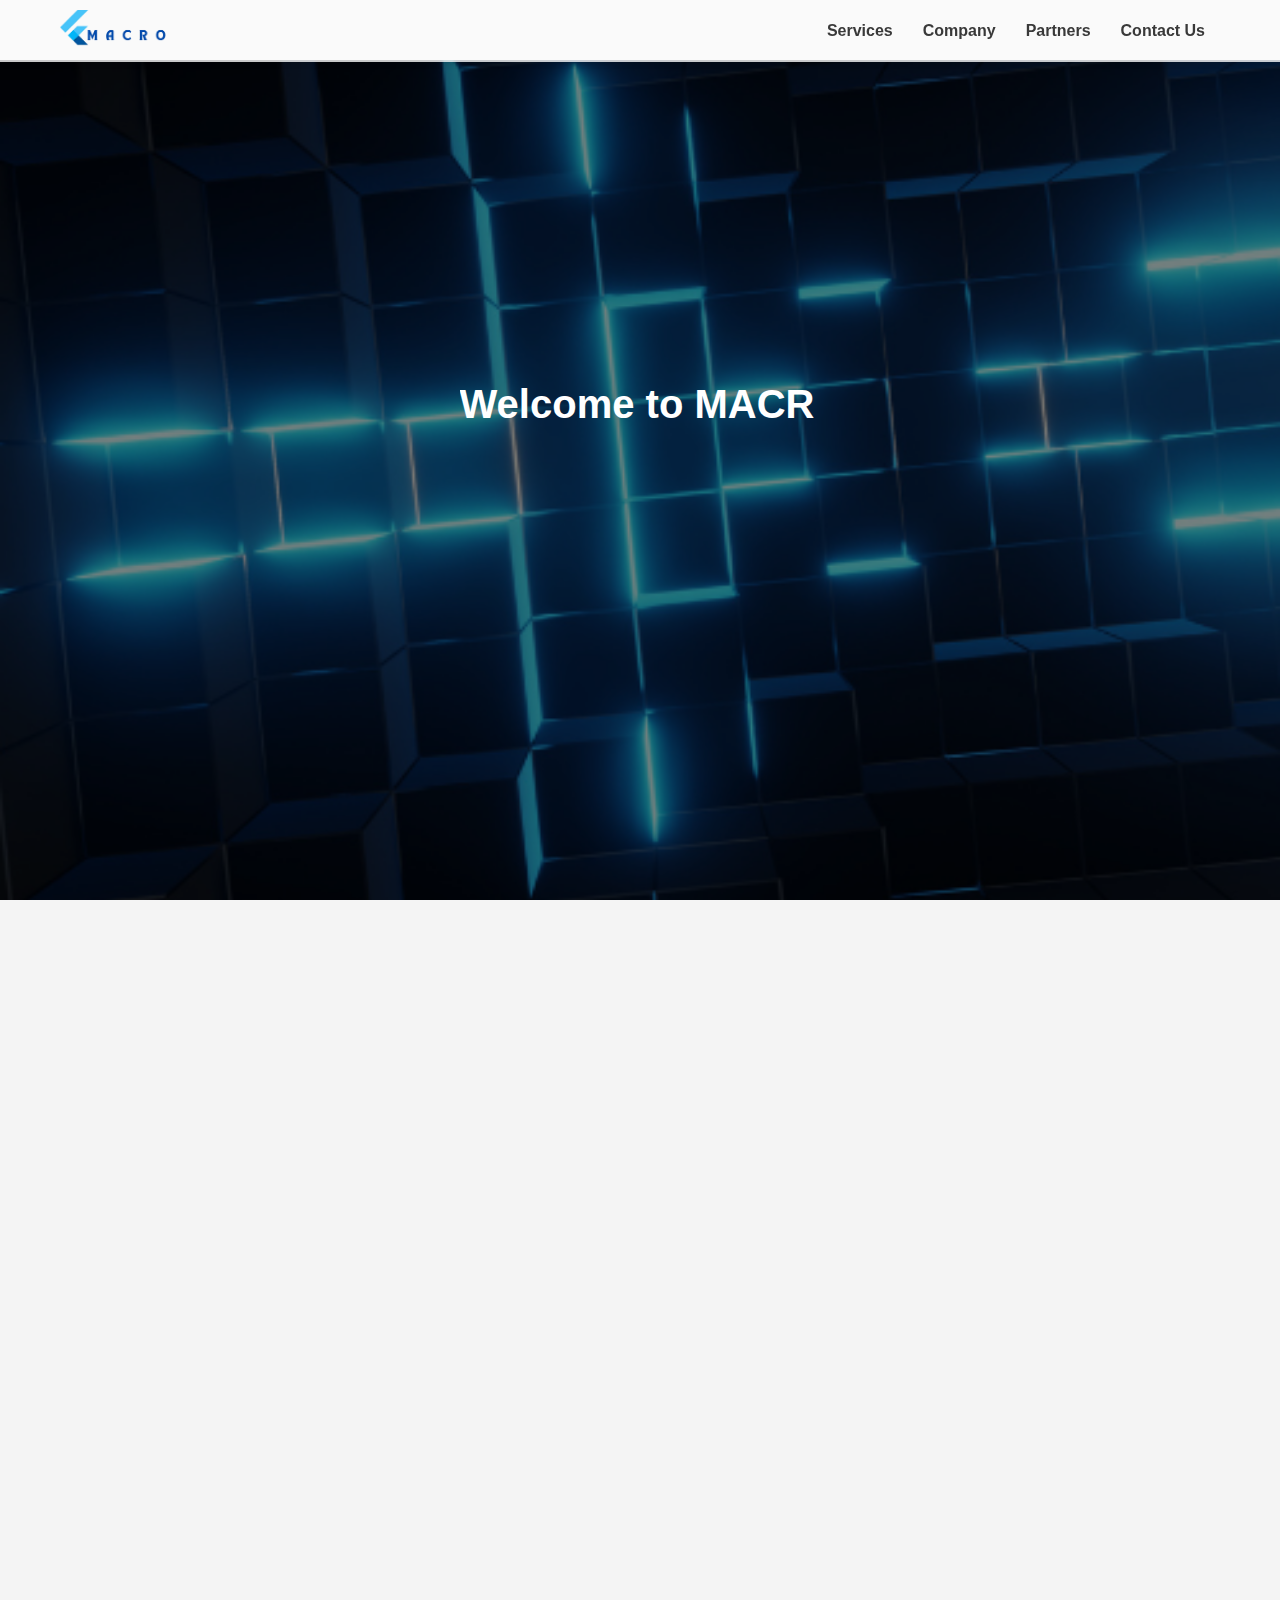
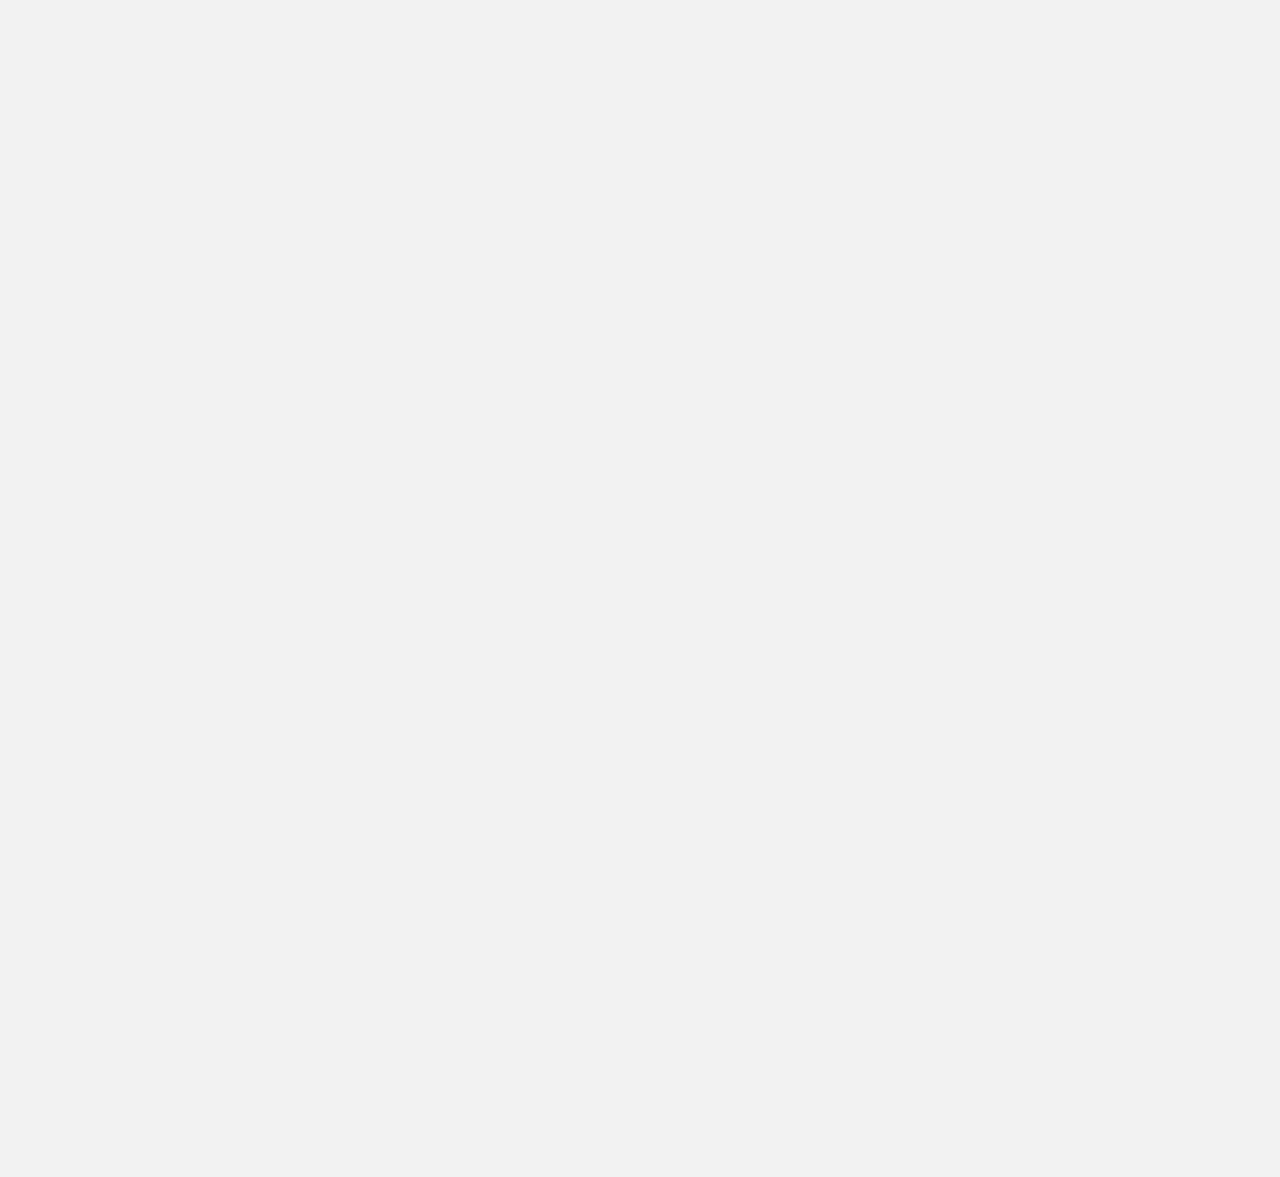
==== commit 38280352: "first commit" ====
--- a/index.html
+++ b/index.html
@@ -65,10 +65,10 @@
                 <div class="service-grid">
                     <article class="service-card">
                         <header class="service-card-header">
-                            <h3>Vulnerability Management</h3>
-                        </header>
-                        <div class="service-card-body">
-                            <p>Proactive vulnerability management to identify, analyze, and fix security flaws in your IT and OT infrastructure.</p>
+                            <h3><a href="Vulnerability Management.html">Vulnerability Management</a></h3>
+                        </header>
+                        <div class="service-card-body">
+                            <p>Proactive vulnerability management to identify, analyze, and fix security flaws in your IT infrastructure.</p>
                             <ul>
                                 <li>Regular asset scans.</li>
                                 <li>Vulnerability prioritization.</li>
@@ -76,9 +76,37 @@
                             </ul>
                         </div>
                     </article>
-                    <article class="service-card">
-                        <header class="service-card-header">
-                            <h3>Risk Assessment</h3>
+                    
+                    <article class="service-card">
+                        <header class="service-card-header">
+                            <h3><a href="Incident Management.html">Incident Management</a></h3>
+                        </header>
+                        <div class="service-card-body">
+                            <p>Managing security incidents to quickly and effectively identify, contain, and resolve attacks.</p>
+                            <ul>
+                                <li>Incident response plans and emergency procedures.</li>
+                                <li>Real-time incident detection and analysis.</li>
+                                <li>Recovery and repair of compromised systems.</li>
+                            </ul>
+                        </div>
+                    </article>
+                    <article class="service-card">
+                        <header class="service-card-header">
+                            <h3><a href="Cloud Security.html">Cloud Security</a></h3>
+                        </header>
+                        <div class="service-card-body">
+                            <p>Securing cloud environments to ensure the protection of sensitive data in cloud infrastructures.</p>
+                            <ul>
+                                <li>Cloud security configuration assessments.</li>
+                                <li>Identity and access management (IAM).</li>
+                                <li>Data and application protection in the cloud.</li>
+                            </ul>
+                        </div>
+                    </article>
+
+                    <article class="service-card">
+                        <header class="service-card-header">
+                            <h3><a href="Risk Assessment.html">Risk Assessment</a></h3>
                         </header>
                         <div class="service-card-body">
                             <p>Risk assessments to determine potential threats and their impact on your business.</p>
@@ -91,7 +119,7 @@
                     </article>
                     <article class="service-card">
                         <header class="service-card-header">
-                            <h3>Security Audit & Compliance</h3>
+                            <h3><a href="Security Audit & Compliance.html">Security Audit & Compliance</a></h3>
                         </header>
                         <div class="service-card-body">
                             <p>Comprehensive security audits to assess your compliance with cybersecurity standards and industry regulations.</p>
@@ -104,33 +132,7 @@
                     </article>
                     <article class="service-card">
                         <header class="service-card-header">
-                            <h3>Incident Management</h3>
-                        </header>
-                        <div class="service-card-body">
-                            <p>Managing security incidents to quickly and effectively identify, contain, and resolve attacks.</p>
-                            <ul>
-                                <li>Incident response plans and emergency procedures.</li>
-                                <li>Real-time incident detection and analysis.</li>
-                                <li>Recovery and repair of compromised systems.</li>
-                            </ul>
-                        </div>
-                    </article>
-                    <article class="service-card">
-                        <header class="service-card-header">
-                            <h3>Cloud Security</h3>
-                        </header>
-                        <div class="service-card-body">
-                            <p>Securing cloud environments to ensure the protection of sensitive data in cloud infrastructures.</p>
-                            <ul>
-                                <li>Cloud security configuration assessments.</li>
-                                <li>Identity and access management (IAM).</li>
-                                <li>Data and application protection in the cloud.</li>
-                            </ul>
-                        </div>
-                    </article>
-                    <article class="service-card">
-                        <header class="service-card-header">
-                            <h3>IoT and OT Security</h3>
+                            <h3><a href="IoT and OT Security.html">IoT and OT Security</a></h3>
                         </header>
                         <div class="service-card-body">
                             <p>Securing IoT and OT systems to prevent unauthorized access and protect critical networks.</p>
--- a/styles.css
+++ b/styles.css
@@ -48,7 +48,7 @@
 }
 
 a {
-    color: #007BFF;
+    color: #1e2a36;
     text-decoration: none;
 }
 
--- a/styles.css
+++ b/styles.css
@@ -48,7 +48,7 @@
 }
 
 a {
-    color: #007BFF;
+    color: #1e2a36;
     text-decoration: none;
 }
 
